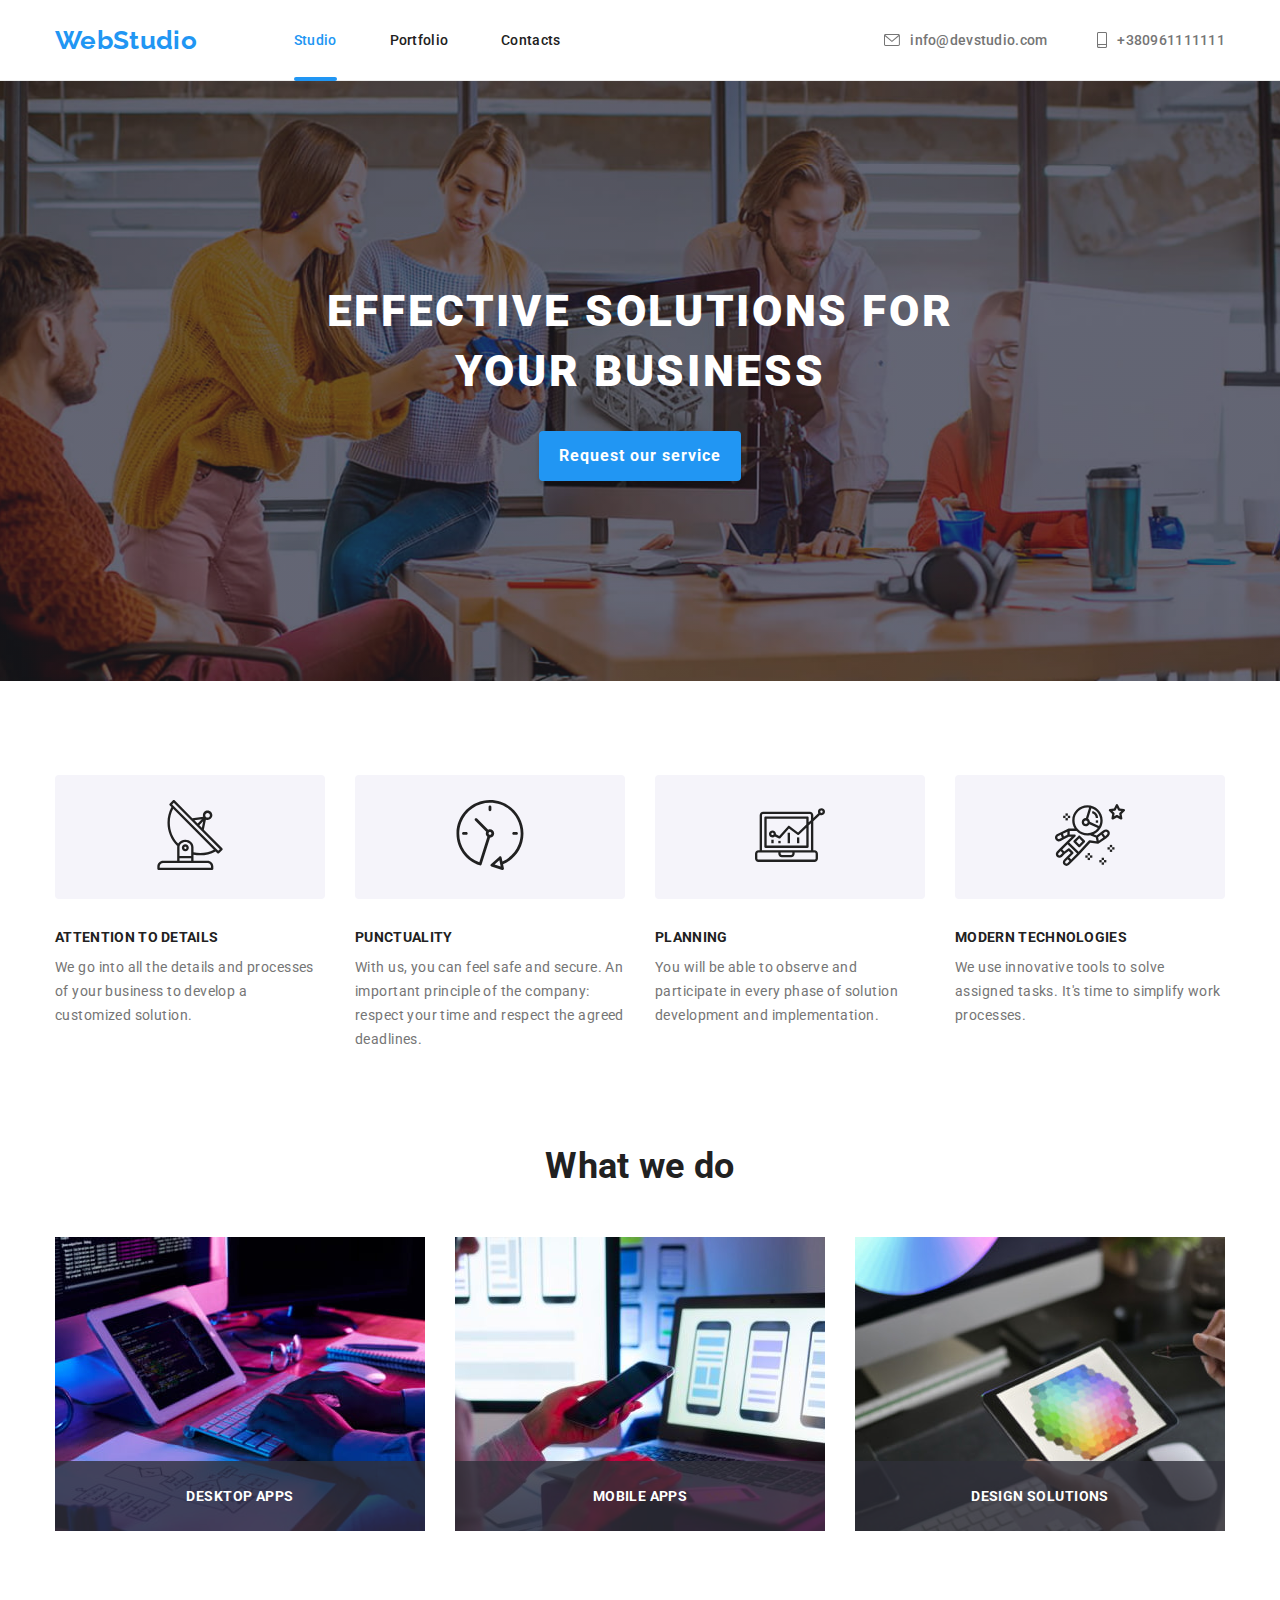
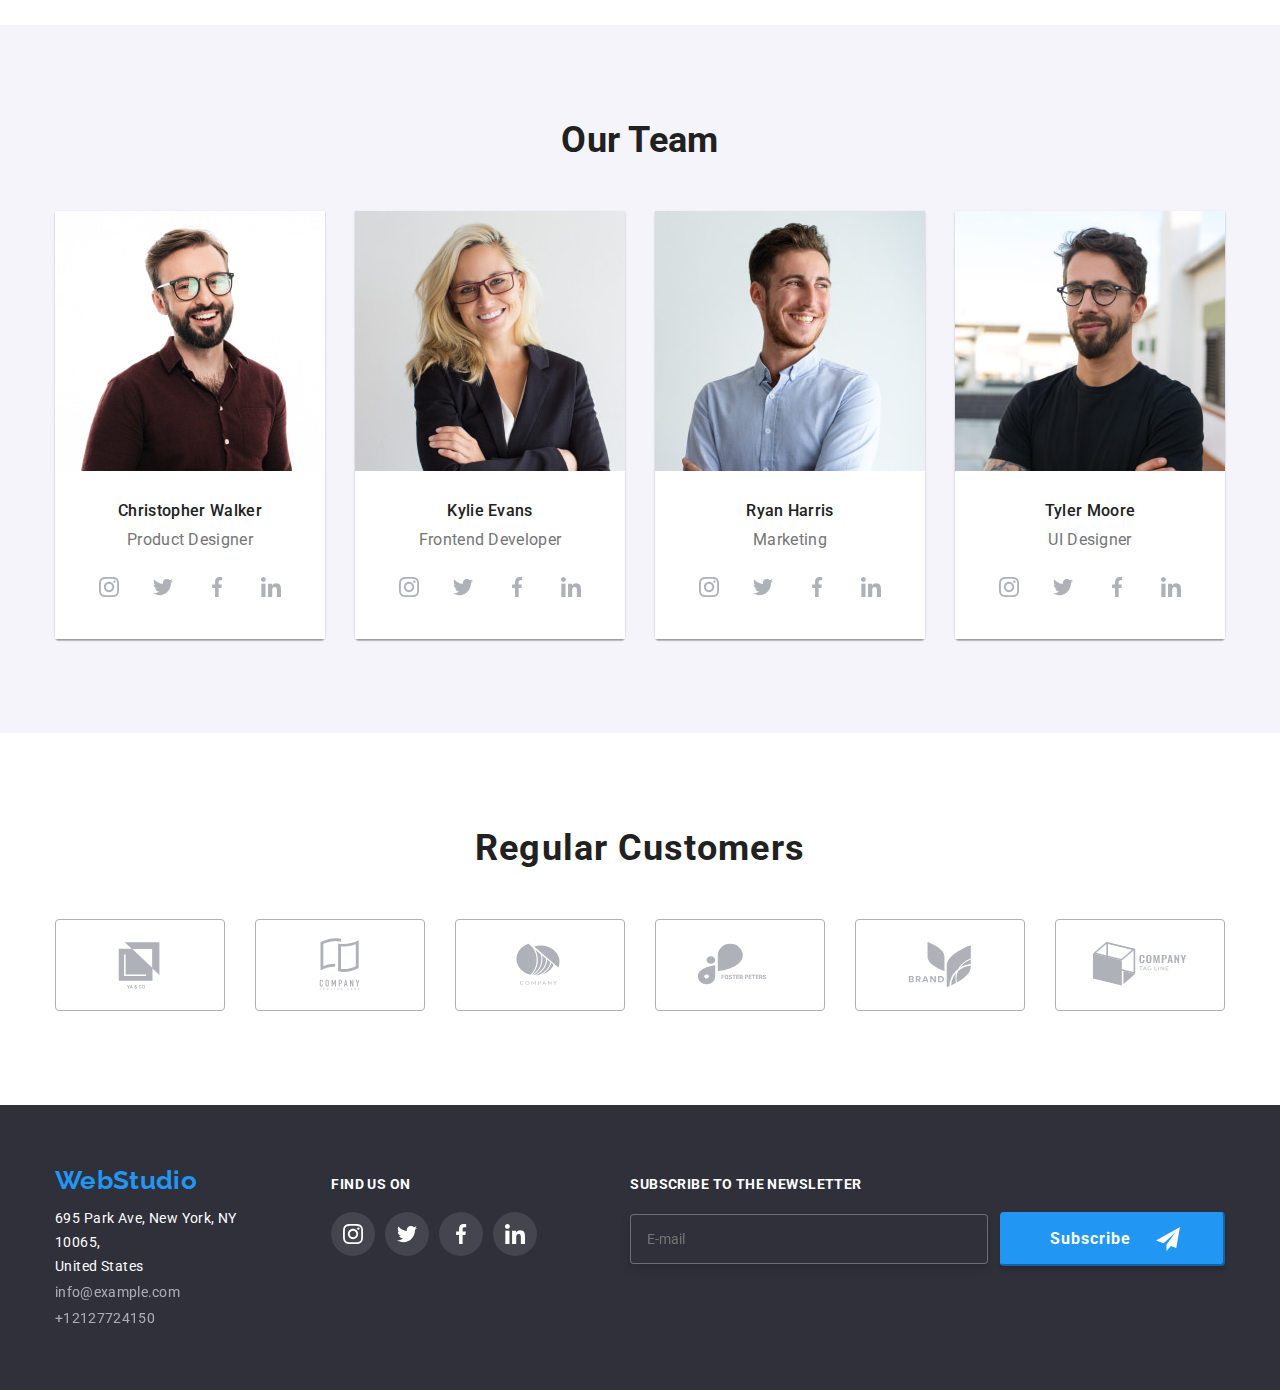
==== index.html @ 6b81a711 "Module 7 initial push" ====
<!DOCTYPE html>
<html lang="en">
  <head>
    <meta charset="UTF-8" />
    <meta http-equiv="X-UA-Compatible" content="IE=edge" />
    <meta name="viewport" content="width=device-width, initial-scale=1.0" />
    <!-- LINK TO MODERN NORMALIZE STYLES -->
    <link rel="stylesheet" href="https://cdnjs.cloudflare.com/ajax/libs/modern-normalize/1.0.0/modern-normalize.min.css"
    />
    <title>Joses' Coding Demo Course HW</title>
    <!-- LINK TO FONTS -->
    <link rel="preconnect" href="https://fonts.googleapis.com" />
    <link rel="preconnect" href="https://fonts.gstatic.com" crossorigin />
    <link
      href="https://fonts.googleapis.com/css2?family=Raleway:wght@700&family=Roboto:wght@400;500;700;900&display=swap"
      rel="stylesheet"/>
    <!-- LINK TO PERSONAL STYLESHEET -->
    <link rel="stylesheet" href="./css/styles.css" />
  </head>

  <body>
    <!-- HEADER -->
    <header class="header-section">
      <div class="container header-container">
        <nav class="header-navigation">
          <a class="logo header-logo" href="./index.html">WebStudio</a>
          <!-- HEADER NAVIGATION -->
            <ul class="header-navigation-list">
              <li class="header-navigation-item">
                <a class="header-navigation-link current-page" href="./index.html" title="Studio">Studio</a>
              </li class="header-navigation-item">
              <li class="header-navigation-item">
                <a class="header-navigation-link" href="./portfolio.html">Portfolio</a>
              </li>
              <li class="header-navigation-item">
                <a class="header-navigation-link" href="#">Contacts</a>
              </li>
            </ul> 
          </nav>

          <!-- HEADER CONTACTS -->
          <ul class="header-contacts-list">
            <li class="header-contacts-item">
              <a href="mailto:info@devstudio.com" class="header-contacts-link">
                <svg class="link-icon" width="16" height="12">
                  <use href="./images/sprite.svg#icon-envelope"></use>
                </svg>
                info@devstudio.com
              </a>
            </li>
            <li class="header-contacts-item">
              <a href="tel:+380961111111" class="header-contacts-link">
                <svg class="link-icon" width="10" height="16">
                  <use href="./images/sprite.svg#icon-smartphone"></use>
                </svg>
                +380961111111
              </a>
            </li>
          </ul>
      </div>
    </header>

    <main>
      <!-- HERO -->
      <section class="hero-section">
        <div class="container">
          <h1 class="hero-title">
            EFFECTIVE SOLUTIONS FOR <br />
            YOUR BUSINESS
          </h1>
          <!-- MODAL BUTTON-->
          <button class="hero-button" type="button" 
            data-modal-open>Request our service
          </button>
        </div>
      </section>
      
      <!-- BENEFITS -->      
      <section class="section benefits-section">
        <div class="container">
          <h2 class="benefits visually-hidden">Benefits</h2>
          <ul class="benefits-list">
            <li class="benefits-item">
              <div class="benefits-item-icon-container">
                <svg class="benefits-icon" width="70" height="70">
                  <use href="./images/sprite.svg#icon-antenna"></use>
                </svg>
              </div>
              <h3 class="benefits-title">ATTENTION TO DETAILS</h3>
              <p class="benefits-summary">
                We go into all the details and processes of your business to
                develop a customized solution.
              </p>
            </li>
            <li class="benefits-item">
              <div class="benefits-item-icon-container">
               <svg class="benefits-icon" width="70" height="70">
                  <use href="./images/sprite.svg#icon-clock"></use>
                </svg>
              </div>
              <h3 class="benefits-title">PUNCTUALITY</h3>
              <p class="benefits-summary">
                With us, you can feel safe and secure. An important principle of
                the company: respect your time and respect the agreed deadlines.
              </p>
            </li>
            <li class="benefits-item">
              <div class="benefits-item-icon-container">
                <svg class="benefits-icon" width="70" height="70">
                  <use href="./images/sprite.svg#icon-diagram"></use>
                </svg>
              </div>
              <h3 class="benefits-title">PLANNING</h3>
              <p class="benefits-summary">
                You will be able to observe and participate in every phase of
                solution development and implementation.
              </p>
            </li>
            <li class="benefits-item">
              <div class="benefits-item-icon-container">
                <svg class="benefits-icon" width="70" height="70">
                  <use href="./images/sprite.svg#icon-astronaut"></use>
                </svg>
              </div>
              <h3 class="benefits-title">MODERN TECHNOLOGIES</h3>
              <p class="benefits-summary">
                We use innovative tools to solve assigned tasks. It's time to
                simplify work processes.
              </p>
            </li>
          </ul>
        </div>
      </section>

      <!-- WHAT WE DO -->
      <section class="what-we-do-section">
        <div class="container">
          <h2 class="what-we-do-title">What we do</h2>
          <ul class="what-we-do-list">
            <li class="what-we-do-item">
              <img
                src="./images/a-what-we-do-box-one.jpg"
                alt="Typing on bluetooth keyboard"
                width="370"
              />
              <p class="what-we-do-img-text">DESKTOP APPS</p>
            </li>
            <li class="what-we-do-item">
              <img
                src="./images/b-what-we-do-box-two.jpg"
                alt="Phone in hand while using computer"
                width="370"
              />
              <p class="what-we-do-img-text">MOBILE APPS</p>
            </li>
            <li class="what-we-do-item">
              <img
                src="./images/c-what-we-do-box-three.jpg"
                alt="Selecting color on color wheel"
                width="370"
              />
              <p class="what-we-do-img-text">DESIGN SOLUTIONS</p>
            </li>
          </ul>
        </div>
      </section>
      
      <!-- OUR TEAM -->
      <section class="section our-team-section">
        <div class="container">
          <h2 class="our-team-title">Our Team</h2>
          <ul class="our-team-list">
            <li class="our-team-item">
              <img
                class="our-team-image"
                src="./images/d-our-team-card-one.jpg"
                alt="Image of Christoper Walkin"
                width="270"
              />
              <div class="our-team-item-description">
                <h3 class="our-team-name">Christopher Walker</h3>
                <p class="our-team-role">Product Designer</p>
                <ul class="socials-list">
                  <li class="socials-item">
                    <a href="" class="socials-link">
                      <svg class="socials-icon" width="20" height="20">
                        <use href="./images/sprite.svg#icon-instagram"></use>
                      </svg>
                    </a>
                  </li>
                  <li class="socials-item">
                    <a href="" class="socials-link">
                      <svg class="socials-icon" width="20" height="20">
                        <use href="./images/sprite.svg#icon-twitter"></use>
                      </svg>
                    </a>
                  </li>
                  <li class="socials-item">
                    <a href="" class="socials-link">
                      <svg class="socials-icon" width="20" height="20">
                        <use href="./images/sprite.svg#icon-facebook"></use>
                      </svg>
                    </a>
                  </li>
                  <li class="socials-item">
                    <a href="" class="socials-link">
                      <svg class="socials-icon" width="20" height="20">
                        <use href="./images/sprite.svg#icon-linkedin"></use>
                      </svg>
                    </a>
                  </li>
                </ul>
              </div>
            </li>
            <li class="our-team-item">
              <img
                class="our-team-image"
                src="./images/e-our-team-card-two.jpg"
                alt="Image of Kylie Evans"
                width="270"
              />
              <div class="our-team-item-description">
                <h3 class="our-team-name">Kylie Evans</h3>
                <p class="our-team-role">Frontend Developer</p>
                <ul class="socials-list">
                  <li class="socials-item">
                    <a href="" class="socials-link">
                      <svg class="socials-icon" width="20" height="20">
                        <use href="./images/sprite.svg#icon-instagram"></use>
                      </svg>
                    </a>
                  </li>
                  <li class="socials-item">
                    <a href="" class="socials-link">
                      <svg class="socials-icon" width="20" height="20">
                        <use href="./images/sprite.svg#icon-twitter"></use>
                      </svg>
                    </a>
                  </li>
                  <li class="socials-item">
                    <a href="" class="socials-link">
                      <svg class="socials-icon" width="20" height="20">
                        <use href="./images/sprite.svg#icon-facebook"></use>
                      </svg>
                    </a>
                  </li>
                  <li class="socials-item">
                    <a href="" class="socials-link">
                      <svg class="socials-icon" width="20" height="20">
                        <use href="./images/sprite.svg#icon-linkedin"></use>
                      </svg>
                    </a>
                  </li>
                </ul>
              </div>
            </li>
            <li class="our-team-item">
              <img
                class="our-team-image"
                src="./images/f-our-team-card-three.jpg"
                alt="Image of Ryan Harris"
                width="270"
              />
              <div class="our-team-item-description"> 
                <h3 class="our-team-name">Ryan Harris</h3>
                <p class="our-team-role">Marketing</p>
                <ul class="socials-list">
                  <li class="socials-item">
                    <a href="" class="socials-link">
                      <svg class="socials-icon" width="20" height="20">
                        <use href="./images/sprite.svg#icon-instagram"></use>
                      </svg>
                    </a>
                  </li>
                  <li class="socials-item">
                    <a href="" class="socials-link">
                      <svg class="socials-icon" width="20" height="20">
                        <use href="./images/sprite.svg#icon-twitter"></use>
                      </svg>
                    </a>
                  </li>
                  <li class="socials-item">
                    <a href="" class="socials-link">
                      <svg class="socials-icon" width="20" height="20">
                        <use href="./images/sprite.svg#icon-facebook"></use>
                      </svg>
                    </a>
                  </li>
                  <li class="socials-item">
                    <a href="" class="socials-link">
                      <svg class="socials-icon" width="20" height="20">
                        <use href="./images/sprite.svg#icon-linkedin"></use>
                      </svg>
                    </a>
                  </li>
                </ul>
              </div> 
            </li>
            <li class="our-team-item">
              <img
                class="our-team-image"
                src="./images/g-our-team-card-four.jpg"
                alt="Image of Tyler Moore"
                width="270"
              />
              <div class="our-team-item-description">
                <h3 class="our-team-name">Tyler Moore</h3>
                <p class="our-team-role">UI Designer</p>
                <ul class="socials-list">
                  <li class="socials-item">
                    <a href="" class="socials-link">
                      <svg class="socials-icon" width="20" height="20">
                        <use href="./images/sprite.svg#icon-instagram"></use>
                      </svg>
                    </a>
                  </li>
                  <li class="socials-item">
                    <a href="" class="socials-link">
                      <svg class="socials-icon" width="20" height="20">
                        <use href="./images/sprite.svg#icon-twitter"></use>
                      </svg>
                    </a>
                  </li>
                  <li class="socials-item">
                    <a href="" class="socials-link">
                      <svg class="socials-icon" width="20" height="20">
                        <use href="./images/sprite.svg#icon-facebook"></use>
                      </svg>
                    </a>
                  </li>
                  <li class="socials-item">
                    <a href="" class="socials-link">
                      <svg class="socials-icon" width="20" height="20">
                        <use href="./images/sprite.svg#icon-linkedin"></use>
                      </svg>
                    </a>
                  </li>
                </ul>
              </div>
            </li>
          </ul>
        </div>
      </section>

      <!-- REGULAR CUSTOMER -->
      <section class="section regular-customers-section">
        <div class="container">
          <h2 class="regular-customers-title">Regular Customers</h2>
          <ul class="regular-customers-list">
            <li class="regular-customers-item">
              <a href="" class="regular-customers-link">
                <svg class="regular-customers-logo" width="106" height="60">
                  <use href="./images/sprite.svg#icon-logo-one"></use>
                </svg>
              </a>
            </li>
            <li class="regular-customers-item">
              <a href="" class="regular-customers-link">
                <svg class="regular-customers-logo" width="106" height="60">
                  <use href="./images/sprite.svg#icon-logo-two"></use>
                </svg>
              </a>
            </li>
            <li class="regular-customers-item">
              <a href="" class="regular-customers-link">
                <svg class="regular-customers-logo" width="106" height="60">
                  <use href="./images/sprite.svg#icon-logo-three"></use>
                </svg>
              </a>
            </li>
            <li class="regular-customers-item">
              <a href="" class="regular-customers-link">
                <svg class="regular-customers-logo" width="106" height="60">
                  <use href="./images/sprite.svg#icon-logo-four"></use>
                </svg>
              </a>
            </li>
            <li class="regular-customers-item">
              <a href="" class="regular-customers-link">
                <svg class="regular-customers-logo" width="106" height="60">
                  <use href="./images/sprite.svg#icon-logo-five"></use>
                </svg>
              </a>
            </li>
            <li class="regular-customers-item">
              <a href="" class="regular-customers-link">
                <svg class="regular-customers-logo" width="106" height="60">
                  <use href="./images/sprite.svg#icon-logo-six"></use>
                </svg>
              </a>
            </li>
          </ul>
        </div>
      </section>
    </main>

    <!-- FOOTER -->
    <footer class="footer-section">
      <div class="container footer-container">
        <!-- FOOTER LOGO, CONTACTS & ADDRESS -->
        <div class="footer-container-left">
          <a class="logo footer-logo" href="./index.html">WebStudio</a>
          <address>
            <ul class="footer-contacts-list">
              <li class="footer-contacts-item">
                <a class="footer-contacts-link-address" href="https://goo.gl/maps/7hkbFZoG83Kui2D87"
                  target="_blank"
                  >695 Park Ave, New York, NY 10065, <br />
                  United States
                </a>
              </li>
              <li class="footer-contacts-item">
                <a class="footer-contacts-link" href="mailto:info@example.com">info@example.com</a>
              </li>
              <li class="footer-contacts-item">
                <a class="footer-contacts-link" href="tel:+12127724150">+12127724150</a>
              </li>
            </ul>
          </address>
        </div>        
        <!-- FOOTER SOCIAL LINKS -->
        <div class="footer-container-middle">
          <h3 class="footer-socials-title">FIND US ON</h3>
          <ul class="footer-socials-list">
            <li class="footer-socials-item">
              <a href="" class="footer-socials-link">
                <svg class="footer-socials-icon" width="20" height="20">
                  <use href="./images/sprite.svg#icon-instagram"></use>
                </svg>
              </a>
            </li>
            <li class="footer-socials-item">
              <a href="" class="footer-socials-link">
                <svg class="footer-socials-icon" width="20" height="20">
                  <use href="./images/sprite.svg#icon-twitter"></use>
                </svg>
              </a>
            </li>
            <li class="footer-socials-item">
              <a href="" class="footer-socials-link">
                <svg class="footer-socials-icon" width="20" height="20">
                  <use href="./images/sprite.svg#icon-facebook"></use>
                </svg>
              </a>
            </li>
            <li class="footer-socials-item">
              <a href="" class="footer-socials-link">
                <svg class="footer-socials-icon" width="20" height="20">
                  <use href="./images/sprite.svg#icon-linkedin"></use>
                </svg>
              </a>
            </li>
          </ul>
        </div>
        <!-- FOOTER SUBSCRIBE FORM -->
        <div class="footer-container-right">
          <p class="footer-subscribe-form-title">SUBSCRIBE TO THE NEWSLETTER</p>
          <form class="footer-subscribe-form" name="newsletter_signup_form" 
          autocomplete="on" novalidate>
            <label>
              <input type="text" class="footer-subscribe-input"  
                name="email" placeholder="E-mail"/> 
            </label>
            <button class="footer-subscribe-button" type="submit">Subscribe
              <svg class="footer-subscribe-icon" width="24" height="24">
                <use href="./images/sprite.svg#icon-send"></use>
              </svg>
            </button>
          </form>
        </div>
      </div>
    </footer>

    <!-- MODAL WINDOW -->
    <div class="backdrop is-hidden" data-modal>
      <div class="modal-window">
        <button type="button" class="modal-close-button" data-modal-close>
          <svg class="icon-close" width="11" height="11">
            <use href="./images/sprite.svg#icon-close-five"></use>
          </svg>
        </button>
        
        <!-- MODAL FORM -->
        <div calss-="modal-form-container">
          <h3 class="modal-form-title">Leave your information and we'll call you back</h3>
          <form class="modal-form">
            <label class="modal-form-label name">Name
              <svg class="modal-icon person" width="18" height="18">
                <use href="./images/sprite.svg#icon-person-black"></use>
              </svg>
              <input class="modal-form-field name" type="text" name="name" placeholder=" "/>
            </label>
             <label class="modal-form-label phone">Phone
              <svg class="modal-icon phone" width="18" height="18">
                <use href="./images/sprite.svg#icon-phone-black"></use>
              </svg>
              <input class="modal-form-field phone" type="text" name="phone" placeholder=" "/>
            </label>
            <label class="modal-form-label email">E-mail
              <svg class="modal-icon email" width="18" height="18">
                <use href="./images/sprite.svg#icon-email-black"></use>
              </svg>
              <input class="modal-form-field email" type="text" name="email" placeholder=" "/>
            </label>
            <label class="modal-form-label comments">Comments
              <textarea class="modal-form-comments" placeholder="Enter the text" name="comments" rows="6"></textarea>
            </label>
            <label class="modal-form-checkbox-label"><p class="terms-conditions">I agree with the newsletter and accept the <a class="terms-conditions-link" href="">Terms and Conditions</a></p>
              <input class="modal-form-field-checkbox" type="checkbox" 
                name="agree" value="agree"/>
              <span class="modal-checkbox">
                <svg class="modal-check" width="11" height="8">
                  <use href="./images/sprite.svg#icon-check"></use>
                </svg>
              </span>
            </label>
             <button class="modal-form-button" type="submit">Send</button>
          </form>
        </div>
      </div>
    </div>
    <script src="./js/modal.js"></script>
  </body>
</html>
---- css/styles.css ----
/* REPEATED PAGE THEMES */
:root {
    --primary-text-color: #212121;
    --secondary-text-color: #757575;
    --light-text-color: #ffffff;
    --dark-text-color: #F5F4FA;
    --medium-text-color: #757575;
    --primary-title-color: #212121;
    --secondary-title-color: #ffffff;
    --accent-color: #2196F3;
    --background-dark-color: #F5F4FA;
    --background-light-color: #ffffff;
    --background-darkest-color: #2F303A;
    --button-hover-color: #188ce8;
    --card-gap: 30px;
    --time: 250ms;
    --time-function: cubic-bezier(0.4, 0, 0.2, 1);
}

* {
    box-sizing: border-box;
    padding: 0;
    margin: 0;
}

body {
    font-family: 'Roboto';
    font-style: normal;
    font-weight: 400;
    letter-spacing: 0.02em;
    color: var(--primary-text-color);
    background-color: var(--background-light-color);
    cursor: default;
}

a {
    text-decoration: none;
}

ul {
    list-style-type: none;
}

img {
    display: block;
    max-width: 100%;
    height: auto;
}

.logo {
    font-family: 'Raleway';
    font-style: normal;
    font-weight: 700;
    font-size: 26px;
    line-height: calc(31/26);
    color: var(--accent-color);
}

.visually-hidden {
    position: absolute;
    width: 1px;
    height: 1px;
    margin: -1px;
    border: 0;
    padding: 0;
    white-space: nowrap;
    clip-path: inset(100%);
    clip: rect(0 0 0 0);
    overflow: hidden;
}

.container {
    width: 1200px;
    margin: 0 auto;
    padding-right: 15px;
    padding-left: 15px;
}

.section {
    padding-top: 94px;
    padding-bottom: 94px;
}

/* HEADER */
.header-section {
    border-bottom: 1px solid #ECECEC;
}

.header-container {
    display: flex;
}

.header-logo {
    margin-right: 97px;
}

/* HEADER NAVIGATION */
.header-navigation {
    display: flex;
    align-items: center;
}

.header-navigation-list {
    display: flex;
}

.header-navigation-item:not(:last-child) {
    margin-right: 53px;
}

.header-navigation-link {
    font-family: 'Roboto';
    font-style: normal;
    position: relative;
    font-weight: 500;
    font-size: 14px;
    line-height: calc(16/14);
    letter-spacing: 0.02em;
    display: block;
    padding: 32px 0;
    color: var(--primary-text-color);
    transition: color var(--time) var(--time-function);
}

.header-navigation-link:hover,
.header-navigation-link:focus {
    color: var(--accent-color);
}

.header-navigation-link:hover::after,
.header-navigation-link:focus::after {
    position: absolute;
    content: '';
    width: 100%;
    height: 4px;
    bottom: -1px;
    left: 0;
    background-color: var(--accent-color);
    border-radius: 2px;
}

/* HEADER CURRENT PAGE */
.current-page {
    position: relative;
    color: var(--accent-color);
    text-decoration: none;
    padding: 32px 0;
}

.current-page::after {
    position: absolute;
    content: '';
    width: 100%;
    height: 4px;
    bottom: -1px;
    left: 0;
    background-color: var(--accent-color);
    border-radius: 2px;
}

/* HEADER CONTACTS */
.header-contacts-list {
    display: flex;
    align-items: center;
    margin-left: auto;
}

.header-contacts-link {
    font-family: 'Roboto';
    font-style: normal;
    font-weight: 500;
    font-size: 14px;
    line-height: calc(16/14);
    letter-spacing: 0.02em;
    padding: 32px 0;
    display: flex;
    align-items: center;
    color: var(--secondary-text-color);
    transition: color var(--time) var(--time-function);
}

.header-contacts-link:hover,
.header-contacts-link:focus {
    color: var(--accent-color);
}

.header-contacts-item:not(:last-child) {
    margin-right: 50px;
}

.link-icon {
    margin-right: 10px;
    fill: currentColor;
}

/* HERO */
.hero-section {
    background-color: var(--background-darkest-color);
    padding: 200px 0;
    background-image:
        linear-gradient(rgba(47, 48, 58, 0.4),
            rgba(47, 48, 58, 0.4)),
        url(../images/r-hero-background-image.jpg);
    background-repeat: no-repeat;
    background-position: center;
    background-size: cover;
}

.hero-title {
    font-weight: 900;
    font-size: 44px;
    line-height: calc(60/44);
    text-align: center;
    letter-spacing: 0.06em;
    text-transform: uppercase;
    color: var(--secondary-title-color);
    margin-bottom: 30px;
}

.hero-button {
    font-weight: 700;
    line-height: calc(30/16);
    display: block;
    align-items: center;
    text-align: center;
    letter-spacing: 0.06em;
    color: var(--secondary-title-color);
    background-color: var(--accent-color);
    box-shadow: 0px 4px 4px rgba(0, 0, 0, 0.15);
    border-radius: 4px;
    margin: auto;
    padding: 10px 20px;
    cursor: pointer;
    border: none;
    transition: background-color var(--time) var(--time-function),
        opacity var(--time) var(--time-function);
}

.hero-button:hover,
.hero-button:focus {
    background-color: #188ce8;
    opacity: 1;
}

/* MODAL WINDOW */

.backdrop {
    position: fixed;
    top: 0;
    left: 0;
    width: 100%;
    height: 100%;
    visibility: visible;
    opacity: 1;
    background-color: rgba(0, 0, 0, 0.2);
    transition: opacity var(--time) var(--time-function);
    visibility: var(--time) var(--time-function);
}

.modal-window {
    position: absolute;
    width: 528px;
    min-height: 581px;
    background-color: var(--background-light-color);
    box-shadow: 0px 1px 3px rgba(0, 0, 0, 0.12), 0px 1px 1px rgba(0, 0, 0, 0.14), 0px 2px 1px rgba(0, 0, 0, 0.2);
    border-radius: 4px;
    top: 50%;
    left: 50%;
    transform: translate(-50%, -50%);
    padding: 8px;
    padding-left: 40px;
}

.is-hidden {
    opacity: 0;
    visibility: hidden;
    pointer-events: none;
}

.modal-close-button {
    float: right;
    background-color: var(--background-light-color);
    border: 1px solid rgba(0, 0, 0, 0.1);
    border-radius: 50%;
    padding: 5px 7px 4px;
    cursor: pointer;
    transition: fill var(--time) var(--time-function),
        border-color var(--time) var(--time-function);
}

.modal-close-button:focus,
.modal-close-button:hover {
    fill: var(--accent-color);
    border-color: var(--accent-color)
}

/* MODAL FORM */
.modal-form-title {
    margin-top: 40px;
    margin-bottom: 12px;
    font-weight: 700;
    font-size: 20px;
    line-height: 23px;
    letter-spacing: 0.03em;
    color: var(--primary-text-color);
}

.modal-form-label {
    display: flex;
    flex-direction: column;
    justify-content: center;
    position: relative;
    color: var(--medium-text-color);
}

.modal-form-label:not(:last-child) {
    margin-bottom: 10px;
}

.modal-form-field {
    width: 448px;
    height: 40px;
    border: 1px solid rgba(33, 33, 33, 0.2);
    border-radius: 4px;
    color: var(--primary-text-color);
    transition: border-color var(--time) var(--time-function);
    cursor: pointer;
    padding-left: 42px;
    outline: none;
}

.modal-form-field:hover,
.modal-form-field:focus {
    border-color: var(--accent-color);
}

.modal-icon {
    position: absolute;
    top: 50%;
    margin-left: 12px;
    fill: black;
}

.modal-form-label:hover .modal-icon,
.modal-form-label:focus .modal-icon {
    fill: var(--accent-color);
}

.modal-form-comments {
    font-family: 'Roboto';
    font-style: normal;
    font-weight: 400;
    font-size: 14px;
    line-height: calc(16/14);
    letter-spacing: 0.01em;
    width: 448px;
    padding-top: 12px;
    border: 1px solid rgba(33, 33, 33, 0.2);
    border-radius: 4px;
    margin-bottom: 20px;
    resize: none;
    color: var(--primary-text-color);
    cursor: pointer;
    display: flex;
    outline: none;
    transition: border-color var(--time) var(--time-function);
}

.modal-form-comments:hover,
.modal-form-comments:focus {
    border-color: var(--accent-color);
}

.modal-form ::placeholder {
    font-family: 'Roboto';
        font-style: normal;
        font-weight: 400;
        font-size: 12px;
        line-height: 14px;
        letter-spacing: 0.01em;
        color: rgba(117, 117, 117, 0.5);
}

.modal-form-checkbox-label {
 
    position: relative;
    display: flex;
    flex-direction: row-reverse;
    margin-bottom: 11px;
    padding-right: 40px;
    padding-left: 10px;
}

.modal-check {
    position: absolute;
    top: 19%;
    margin-left: 2px;
}


.modal-form-field-checkbox {
    opacity: 0;
}

.modal-checkbox {
    border: 2px solid black;
    border-radius: 4px;
    width: 16px;
    height: 15px;
    margin-top: 5px;
    padding-right: 12px;
    transition: border var(--time) var(--time-function);
    cursor: pointer;
}

.modal-form-field-checkbox:checked+.modal-checkbox {
    border: none;
    background-color: var(--accent-color);
}

.modal-form-checkbox-label {
        font-family: 'Roboto';
            font-style: normal;
            font-weight: 400;
            font-size: 14px;
            line-height: calc(24/14);
            letter-spacing: 0.03em;
            color: var(--medium-text-color);
}

.terms-conditions-link {
    font-family: 'Roboto';
    font-style: normal;
    font-weight: 400;
    font-size: 14px;
    line-height: calc(24/14);
    letter-spacing: 0.03em;
    color: var(--medium-text-color);
}

.modal-form-field:not(:placeholder-shown) {
    border-color: var(--accent-color);
}

.modal-form-comments:not(:placeholder-shown) {
    border-color: var(--accent-color);
}


.modal-form-button {
    letter-spacing: 0.06em;
    background-color: var(--accent-color);
    border-color: var(--accent-color);
    box-shadow: 0px 4px 4px rgba(0, 0, 0, 0.15);
    border-radius: 4px;
    color: var(--light-text-color);
    display: block;
    margin: 0 auto;
    padding: 10px 80px;
    transition: background-color var(--time) var(--time-function),
        opacity var(--time) var(--time-function);
}

.modal-form-button:hover,
.modal-form-button:focus {
    background-color: var(--button-hover-color);
    opacity: 1;
}

/* BENEFITS */
.benefits-list {
    display: flex;
}

.benefits-item {
    width: 270px;
    display: flex;
    flex-direction: column;
    display: flex;
}

.benefits-item:not(:last-child) {
    margin-right: 30px;
}

.benefits-item-icon-container {
    padding: 25px 100px;
    background-color: var(--background-dark-color);
    border: var(--background-dark-color);
    border-radius: 4px;
}

.benefits-icon {
    fill: currentColor;
}

.benefits-title {
    font-weight: 700;
    font-size: 14px;
    line-height: calc(16/14);
    text-transform: uppercase;
    margin-bottom: 10px;
    margin-top: 30px;
}

.benefits-summary {
    line-height: calc(24/14);
    color: var(--secondary-text-color);
    font-size: 14px;
    letter-spacing: 0.03em;
}

/* WHAT WE DO */
.what-we-do-section {
    padding-bottom: 94px;
}

.what-we-do-title {
    font-weight: 700;
    font-size: 36px;
    line-height: calc(42/36);
    text-align: center;
    padding-bottom: 50px;
}

.what-we-do-list {
    display: flex;
}

.what-we-do-item:not(:last-child) {
    margin-right: 30px;
}

/* WHAT WE DO IMG TEXT OVERLAY */

.what-we-do-item {
    position: relative;
}

.what-we-do-img-text {
    font-family: 'Roboto';
    font-style: normal;
    font-weight: 700;
    font-size: 14px;
    line-height: 16px;
    text-align: center;
    letter-spacing: 0.03em;
    text-transform: uppercase;
    color: #FFFFFF;
    position: absolute;
    bottom: 0;
    background-color: rgba(47, 48, 58, 0.8);
    width: 100%;
    height: 70px;
    justify-content: center;
    align-items: center;
    display: flex;
}

/* OUR TEAM */
.our-team-section {
    background-color: var(--background-dark-color);
}

.our-team-title {
    font-weight: 700;
    font-size: 36px;
    line-height: calc(42/36);
    text-align: center;
    padding-bottom: 50px;
}

.our-team-list {
    display: flex;
}

.our-team-item:not(:last-child) {
    margin-right: 30px;
}

.our-team-item {
    box-shadow: 0px 1px 3px rgba(0, 0, 0, 0.12), 0px 1px 1px rgba(0, 0, 0, 0.14), 0px 2px 1px rgba(0, 0, 0, 0.2);
    border-radius: 0px 0px 4px 4px;
}

.our-team-image {
    display: block;
}

.our-team-item-description {
    background-color: var(--background-light-color);
    padding-top: 30px;
    padding-bottom: 30px;
}

.our-team-name {
    font-weight: 500;
    font-size: 16px;
    line-height: calc(19/16);
    text-align: center;
    margin-bottom: 10px;
}

.our-team-role {
    font-size: 16px;
    line-height: calc(19/16);
    text-align: center;
    color: var(--secondary-text-color);
    margin-bottom: 16px;
}

/* OUR TEAM SOCIAL LINKS */
.socials-list {
    display: flex;
    justify-content: center;
}

.socials-item:not(:last-child) {
    margin-right: 10px;
}

.socials-link {
    width: 44px;
    height: 44px;
    background-color: var(--background-light-color);
    color: #AFB1B8;
    display: flex;
    align-items: center;
    justify-content: center;
    border-radius: 50%;
    transition: background-color var(--time) var(--time-function),
        color var(--time) var(--time-function);
}

.socials-icon {
    fill: currentColor;
}

.socials-link:hover,
.socials-link:focus {
    background-color: var(--accent-color);
    color: var(--background-light-color);
}

/* REGULAR CUSTOMERS */
.regular-customers-title {
    font-size: 36px;
    line-height: calc(42/36);
    text-align: center;
    letter-spacing: 0.03em;
    color: #212121;
    margin-bottom: 50px;
}

.regular-customers-list {
    display: flex;
}

.regular-customers-item {
    width: 170px;
}

.regular-customers-item:not(:last-child) {
    margin-right: 30px;
}

.regular-customers-logo {
    fill: currentColor;
}

.regular-customers-link {
    display: flex;
    justify-content: center;
    align-items: center;
    width: 170px;
    height: 92px;
    border: 1px solid;
    border-color: #AFB1B8;
    border-radius: 4px;
    color: #AFB1B8;
    transition: border-color var(--time) var(--time-function),
        color var(--time) var(--time-function);
}

.regular-customers-link:hover,
.regular-customers-link:focus {
    border-color: var(--accent-color);
    color: var(--accent-color);
}

/* FOOTER */
.footer-section {
    background-color: var(--background-darkest-color);
    padding: 60px 0;
    display: flex;
}

.footer-container {
    display: flex;
    align-items: baseline;
}

/* FOOTER CONTAINER LEFT ADRESS-CONTACTS */
.footer-logo {
    margin-bottom: 10px;
    display: block;
}

.footer-contacts-link-address {
    font-family: 'Roboto';
    font-style: normal;
    font-weight: 400;
    font-size: 14px;
    line-height: calc(24/14);
    letter-spacing: 0.03em;
    color: var(--light-text-color);
    transition: color var(--time) var(--time-function);
}

.footer-contacts-link-address:hover,
.footer-contacts-link-address:focus {
    color: var(--accent-color);
}

.footer-contacts-link {
    font-family: 'Roboto';
    font-style: normal;
    font-weight: 400;
    font-size: 14px;
    line-height: calc(24/14);
    color: var(--light-text-color);
    opacity: 0.6;
    transition: color var(--time) var(--time-function);
}

.footer-contacts-item {
    display: flex;
}

.footer-contacts-item:not(:last-child) {
    margin-bottom: 2px;
}

.footer-contacts-link:hover,
.footer-contacts-link:focus {
    color: var(--accent-color);
}

.footer-container-left {
    margin-right: 70px;
}

/* FOOTER CONTAINER MIDDLE SOCIAL LINKS */
.footer-container-middle {
    display: flex;
    flex-direction: column;
}

.footer-socials-title {
    font-family: 'Roboto';
    font-style: normal;
    font-weight: 700;
    font-size: 14px;
    line-height: 16px;
    letter-spacing: 0.03em;
    text-transform: uppercase;
    color: var(--light-text-color);
    margin-bottom: 20px;
}

.footer-socials-list {
    display: flex;
    justify-content: center;
}

.footer-socials-item:not(:last-child) {
    margin-right: 10px;
}

.footer-socials-link {
    width: 44px;
    height: 44px;
    background-color: rgba(255, 255, 255, 0.1);
    fill: var(--light-text-color);
    display: flex;
    align-items: center;
    justify-content: center;
    border-radius: 50%;
    transition: background-color var(--time) var(--time-function),
        color var(--time) var(--time-function);
}

.footer-contacts-item {
    fill: currentColor;
}

.footer-socials-link:hover,
.footer-socials-link:focus {
    background-color: var(--accent-color);
    color: var(--dark-text-color);
}

/* FOOTER CONTAINER RIGHT FORM */
.footer-container-right {
    margin-left: 93px;
}

.footer-subscribe-form-title {
    margin-bottom: 20px;
    font-family: 'Roboto';
    font-style: normal;
    font-weight: 700;
    font-size: 14px;
    line-height: calc(16/14);
    letter-spacing: 0.03em;
    text-transform: uppercase;
    color: var(--light-text-color);
    display: flex;
    align-items: baseline;
}

.footer-subscribe-form {
    display: flex;
    align-items: baseline;
}

.footer-subscribe-input {
    width: 358px;
    height: 50px;
    margin-right: 12px;
    background-color: var(--background-darkest-color);
    outline: none;
}

.footer-subscribe-input:placeholder-shown:hover,
.footer-subscribe-input:placeholder-shown:focus {
    border-color: rgb(255, 255, 255);
}

.footer-subscribe-input:placeholder-shown {
    border: 1px solid rgba(255, 255, 255, 0.3);
    filter: drop-shadow(0px 4px 4px rgba(0, 0, 0, 0.15));
    border-radius: 4px;
    transition: border-color var(--time) var(--time-function);
    cursor: pointer;
}

.footer-subscribe-input:not(:placeholder-shown) {
    border: 2px solid var(--accent-color);
    box-shadow: 0px 4px 4px rgba(0, 0, 0, 0.15);
    border-radius: 4px;
}

.footer-subscribe-form::placeholder {
    color: rgba(255, 255, 255, 0.6);
}

.footer-subscribe-input,
textarea {
    font-family: 'Roboto';
    font-style: normal;
    font-weight: 400;
    font-size: 14px;
    line-height: calc(24/14);
    padding-left: 16px;
    color: var(--light-text-color);
}

.footer-subscribe-button {
    font-family: 'Roboto';
    font-style: normal;
    font-weight: 700;
    font-size: 16px;
    line-height: calc(30/16);
    text-align: center;
    letter-spacing: 0.06em;
    color: var(--light-text-color);
    background-color: var(--accent-color);
    border-color: var(--accent-color);
    box-shadow: 0px 4px 4px rgba(0, 0, 0, 0.15);
    border-radius: 4px;
    display: flex;
    align-items: center;
    padding: 10px 43px 10px 48px;
    transition: background-color var(--time) var(--time-function),
        opacity var(--time) var(--time-function);
    cursor: pointer;
}

.footer-subscribe-icon {
    margin-left: 25px;
}

.footer-subscribe-button:hover,
.footer-subscribe-button:focus {
    background-color: #188ce8;
    opacity: 1;
}

/* PORTFOLIO */
/* PORTFOLIO FILTERS */
.portfolio-button-list {
    display: flex;
    justify-content: center;
}

.portfolio-button-list {
    margin-bottom: 50px;
}

.portfolio-button-list-item:not(:last-child) {
    margin-right: 10px;
}

.portfolio-filter {
    font-family: 'Roboto';
    font-weight: 500;
    font-size: 16px;
    line-height: calc(26/16);
    text-align: center;
    color: var(--primary-text-color);
    background-color: var(--background-dark-color);
    border-radius: 4px;
    border: none;
    display: block;
    padding: 6px 20px;
    cursor: pointer;
    transition: color var(--time) var(--time-function),
        backgound-color var(--time) var(--time-function),
        box-shadow var(--time) var(--time-function);
}

.portfolio-filter:hover,
.portfolio-filter:focus {
    color: var(--light-text-color);
    background-color: var(--accent-color);
    box-shadow: 0px 3px 1px rgba(0, 0, 0, 0.1), 0px 1px 2px rgba(0, 0, 0, 0.388), 0px 2px 2px rgba(0, 0, 0, 0.12);
}

.current-filter {
    background-color: var(--accent-color);
    box-shadow: 0px 3px 1px rgba(0, 0, 0, 0.1), 0px 1px 2px rgba(0, 0, 0, 0.08), 0px 2px 2px rgba(0, 0, 0, 0.12);
    border-radius: 4px;
    color: var(--light-text-color);
}

/* PORTFOLIO PRODUCT SECTION */
.product-details-title {
    font-weight: 700;
    font-size: 18px;
    line-height: calc(36/18);
    letter-spacing: 0.06em;
    color: var(--primary-text-color);
}

.product-details-category {
    font-size: 16px;
    line-height: calc(30/16);
    color: var(--secondary-text-color);
}

.product-details-list {
    display: flex;
    flex-wrap: wrap;
}

.product-details-item {
    max-width: 370px;
    border: 1px solid #EEEEEE;
    flex-basis: calc((100%/3)-30px);
    cursor: pointer;
}

.product-description {
    background-color: var(--background-light-color);
    padding: 20px 24px;
}

.product-details-item:not(:nth-child(3n + 3)) {
    margin-right: 30px;
}

.product-details-item:nth-child(-n + 6) {
    margin-bottom: 30px;
}

/* PORTFOLIO PRODUCTS DECORATIVE OVERLAY */

.overlay-container {
    position: relative;
    overflow: hidden;
}

.product-details-item {
    transition: box-shadow var(--time) var(--time-function),
        transform var(--time) var(--time-function);
}

.product-details-item:hover {
    box-shadow: 0px 1px 1px rgba(0, 0, 0, 0.12),
        0px 4px 4px rgba(0, 0, 0, 0.06),
        1px 4px 6px rgba(0, 0, 0, 0.16);
    transform: translate(0);
}

.product-details-item:hover .overlay {
    transform: translate(0);
}

.overlay {
    position: absolute;
    top: 0;
    left: 0;
    width: 100%;
    height: 100%;
    background-color: var(--accent-color);
    opacity: 0.9;
    transform: translatey(100%);
    transition: transform 250ms ease;
    padding-top: 63px;
    padding-left: 24px;
    padding-right: 24px;
}

.overlay-text {
    display: flex;
    font-family: 'Roboto';
    font-style: normal;
    font-weight: 400;
    font-size: 18px;
    line-height: calc(28/18);
    letter-spacing: 0.03em;
    color: var(--secondary-title-color);
}
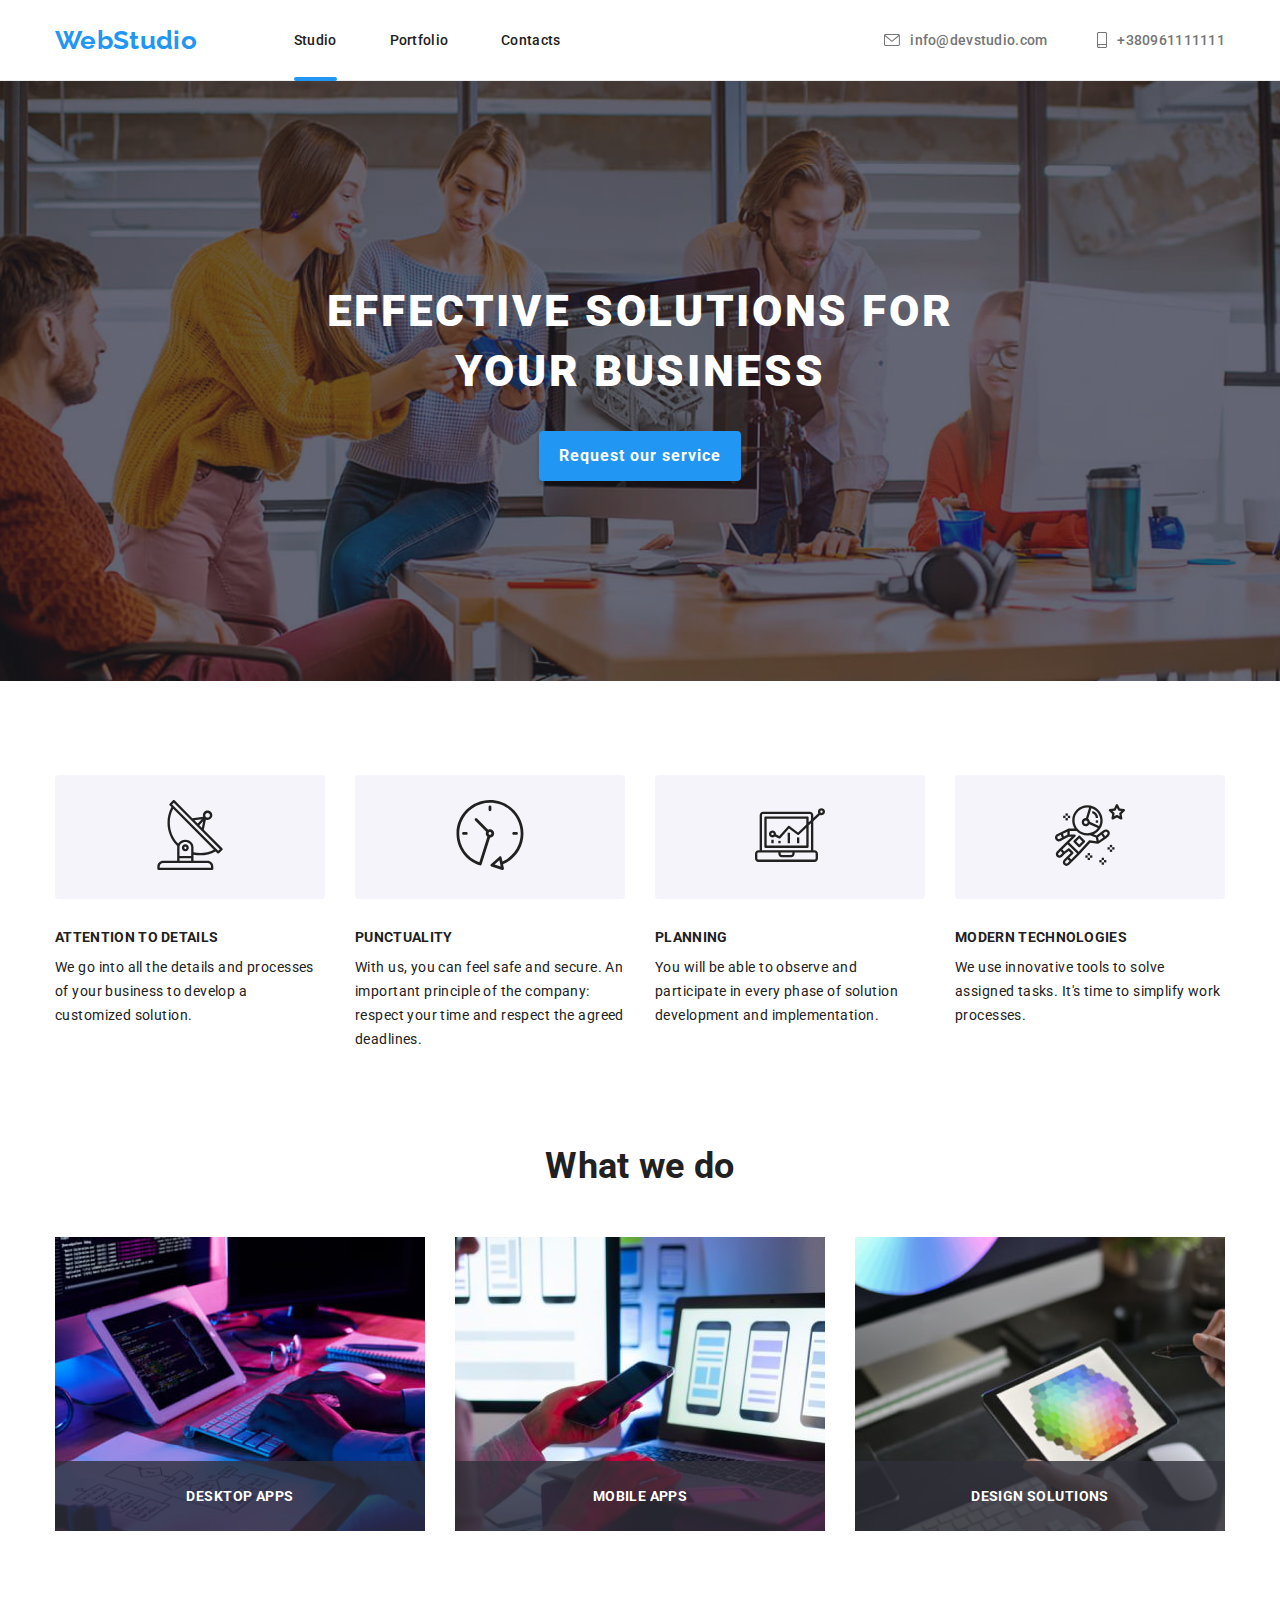
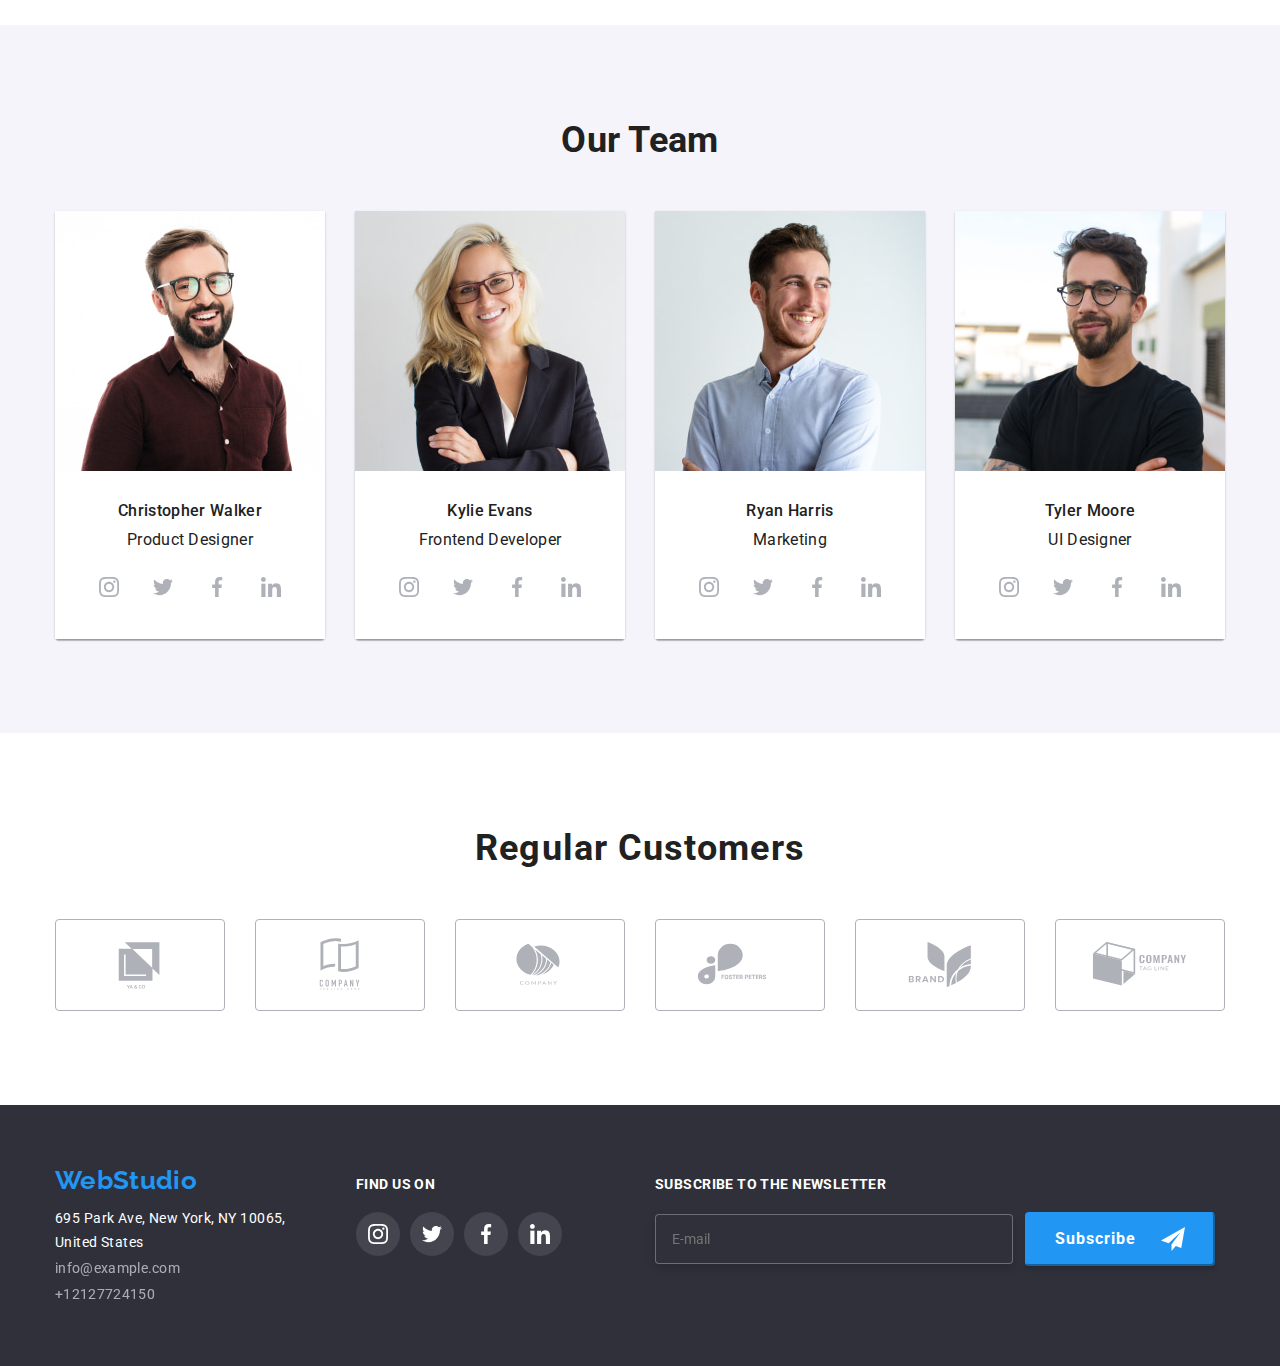
==== commit 481cc8f3: "BEM & Sass" ====
--- a/index.html
+++ b/index.html
@@ -15,42 +15,42 @@
       href="https://fonts.googleapis.com/css2?family=Raleway:wght@700&family=Roboto:wght@400;500;700;900&display=swap"
       rel="stylesheet"/>
     <!-- LINK TO PERSONAL STYLESHEET -->
-    <link rel="stylesheet" href="./css/styles.css" />
+    <link rel="stylesheet" href="./css/main.min.css" />
   </head>
 
   <body>
     <!-- HEADER -->
-    <header class="header-section">
-      <div class="container header-container">
-        <nav class="header-navigation">
-          <a class="logo header-logo" href="./index.html">WebStudio</a>
-          <!-- HEADER NAVIGATION -->
-            <ul class="header-navigation-list">
-              <li class="header-navigation-item">
-                <a class="header-navigation-link current-page" href="./index.html" title="Studio">Studio</a>
-              </li class="header-navigation-item">
-              <li class="header-navigation-item">
-                <a class="header-navigation-link" href="./portfolio.html">Portfolio</a>
+    <header class="header">
+      <div class="container header__container">
+        <nav class="header__nav">
+          <a class="logo header__logo" href="./index.html">WebStudio</a>
+          <!-- HEADER NAV -->
+            <ul class="header-nav__list">
+              <li class="header-nav__item">
+                <a class="header-nav__link current-page" href="./index.html" title="Studio">Studio</a>
+              </li class="header-nav__item">
+              <li class="header-nav__item">
+                <a class="header-nav__link" href="./portfolio.html">Portfolio</a>
               </li>
-              <li class="header-navigation-item">
-                <a class="header-navigation-link" href="#">Contacts</a>
+              <li class="header-nav__item">
+                <a class="header-nav__link" href="#">Contacts</a>
               </li>
             </ul> 
           </nav>
 
           <!-- HEADER CONTACTS -->
-          <ul class="header-contacts-list">
-            <li class="header-contacts-item">
-              <a href="mailto:info@devstudio.com" class="header-contacts-link">
-                <svg class="link-icon" width="16" height="12">
+          <ul class="header-contacts__list">
+            <li class="header-contacts__item">
+              <a href="mailto:info@devstudio.com" class="header-contacts__link">
+                <svg class="link__icon" width="16" height="12">
                   <use href="./images/sprite.svg#icon-envelope"></use>
                 </svg>
                 info@devstudio.com
               </a>
             </li>
-            <li class="header-contacts-item">
-              <a href="tel:+380961111111" class="header-contacts-link">
-                <svg class="link-icon" width="10" height="16">
+            <li class="header-contacts__item">
+              <a href="tel:+380961111111" class="header-contacts__link">
+                <svg class="link__icon" width="10" height="16">
                   <use href="./images/sprite.svg#icon-smartphone"></use>
                 </svg>
                 +380961111111
@@ -62,68 +62,68 @@
 
     <main>
       <!-- HERO -->
-      <section class="hero-section">
+      <section class="hero__section">
         <div class="container">
-          <h1 class="hero-title">
+          <h1 class="hero__title">
             EFFECTIVE SOLUTIONS FOR <br />
             YOUR BUSINESS
           </h1>
           <!-- MODAL BUTTON-->
-          <button class="hero-button" type="button" 
+          <button class="hero__button" type="button" 
             data-modal-open>Request our service
           </button>
         </div>
       </section>
       
       <!-- BENEFITS -->      
-      <section class="section benefits-section">
+      <section class="section benefits__section">
         <div class="container">
-          <h2 class="benefits visually-hidden">Benefits</h2>
-          <ul class="benefits-list">
-            <li class="benefits-item">
-              <div class="benefits-item-icon-container">
-                <svg class="benefits-icon" width="70" height="70">
+          <h2 class="benefits benefits__title">Benefits</h2>
+          <ul class="benefits__list">
+            <li class="benefits__item">
+              <div class="benefits-item__icon-container">
+                <svg class="benefits__icon" width="70" height="70">
                   <use href="./images/sprite.svg#icon-antenna"></use>
                 </svg>
               </div>
-              <h3 class="benefits-title">ATTENTION TO DETAILS</h3>
-              <p class="benefits-summary">
+              <h3 class="benefits-item__title">ATTENTION TO DETAILS</h3>
+              <p class="benefits__summary">
                 We go into all the details and processes of your business to
                 develop a customized solution.
               </p>
             </li>
-            <li class="benefits-item">
-              <div class="benefits-item-icon-container">
-               <svg class="benefits-icon" width="70" height="70">
+            <li class="benefits__item">
+              <div class="benefits-item__icon-container">
+               <svg class="benefits__icon" width="70" height="70">
                   <use href="./images/sprite.svg#icon-clock"></use>
                 </svg>
               </div>
-              <h3 class="benefits-title">PUNCTUALITY</h3>
-              <p class="benefits-summary">
+              <h3 class="benefits-item__title">PUNCTUALITY</h3>
+              <p class="benefits__summary">
                 With us, you can feel safe and secure. An important principle of
                 the company: respect your time and respect the agreed deadlines.
               </p>
             </li>
-            <li class="benefits-item">
-              <div class="benefits-item-icon-container">
-                <svg class="benefits-icon" width="70" height="70">
+            <li class="benefits__item">
+              <div class="benefits-item__icon-container">
+                <svg class="benefits__icon" width="70" height="70">
                   <use href="./images/sprite.svg#icon-diagram"></use>
                 </svg>
               </div>
-              <h3 class="benefits-title">PLANNING</h3>
-              <p class="benefits-summary">
+              <h3 class="benefits-item__title">PLANNING</h3>
+              <p class="benefits__summary">
                 You will be able to observe and participate in every phase of
                 solution development and implementation.
               </p>
             </li>
-            <li class="benefits-item">
-              <div class="benefits-item-icon-container">
-                <svg class="benefits-icon" width="70" height="70">
+            <li class="benefits__item">
+              <div class="benefits-item__icon-container">
+                <svg class="benefits__icon" width="70" height="70">
                   <use href="./images/sprite.svg#icon-astronaut"></use>
                 </svg>
               </div>
-              <h3 class="benefits-title">MODERN TECHNOLOGIES</h3>
-              <p class="benefits-summary">
+              <h3 class="benefits-item__title">MODERN TECHNOLOGIES</h3>
+              <p class="benefits__summary">
                 We use innovative tools to solve assigned tasks. It's time to
                 simplify work processes.
               </p>
@@ -133,78 +133,78 @@
       </section>
 
       <!-- WHAT WE DO -->
-      <section class="what-we-do-section">
+      <section class="what-we-do__section">
         <div class="container">
-          <h2 class="what-we-do-title">What we do</h2>
-          <ul class="what-we-do-list">
-            <li class="what-we-do-item">
+          <h2 class="what-we-do__title">What we do</h2>
+          <ul class="what-we-do__list">
+            <li class="what-we-do__item">
               <img
                 src="./images/a-what-we-do-box-one.jpg"
                 alt="Typing on bluetooth keyboard"
                 width="370"
               />
-              <p class="what-we-do-img-text">DESKTOP APPS</p>
-            </li>
-            <li class="what-we-do-item">
+              <p class="what-we-do__img-text">DESKTOP APPS</p>
+            </li>
+            <li class="what-we-do__item">
               <img
                 src="./images/b-what-we-do-box-two.jpg"
                 alt="Phone in hand while using computer"
                 width="370"
               />
-              <p class="what-we-do-img-text">MOBILE APPS</p>
-            </li>
-            <li class="what-we-do-item">
+              <p class="what-we-do__img-text">MOBILE APPS</p>
+            </li>
+            <li class="what-we-do__item">
               <img
                 src="./images/c-what-we-do-box-three.jpg"
                 alt="Selecting color on color wheel"
                 width="370"
               />
-              <p class="what-we-do-img-text">DESIGN SOLUTIONS</p>
+              <p class="what-we-do__img-text">DESIGN SOLUTIONS</p>
             </li>
           </ul>
         </div>
       </section>
       
       <!-- OUR TEAM -->
-      <section class="section our-team-section">
+      <section class="section our-team__section">
         <div class="container">
-          <h2 class="our-team-title">Our Team</h2>
-          <ul class="our-team-list">
-            <li class="our-team-item">
-              <img
-                class="our-team-image"
+          <h2 class="our-team__title">Our Team</h2>
+          <ul class="our-team__list">
+            <li class="our-team__item">
+              <img
+                class="our-team__image"
                 src="./images/d-our-team-card-one.jpg"
                 alt="Image of Christoper Walkin"
                 width="270"
               />
-              <div class="our-team-item-description">
-                <h3 class="our-team-name">Christopher Walker</h3>
-                <p class="our-team-role">Product Designer</p>
-                <ul class="socials-list">
-                  <li class="socials-item">
-                    <a href="" class="socials-link">
-                      <svg class="socials-icon" width="20" height="20">
+              <div class="our-team__item-description">
+                <h3 class="our-team__name">Christopher Walker</h3>
+                <p class="our-team__role">Product Designer</p>
+                <ul class="socials__list">
+                  <li class="socials__item">
+                    <a href="" class="socials__link">
+                      <svg class="socials__icon" width="20" height="20">
                         <use href="./images/sprite.svg#icon-instagram"></use>
                       </svg>
                     </a>
                   </li>
-                  <li class="socials-item">
-                    <a href="" class="socials-link">
-                      <svg class="socials-icon" width="20" height="20">
+                  <li class="socials__item">
+                    <a href="" class="socials__link">
+                      <svg class="socials__icon" width="20" height="20">
                         <use href="./images/sprite.svg#icon-twitter"></use>
                       </svg>
                     </a>
                   </li>
-                  <li class="socials-item">
-                    <a href="" class="socials-link">
-                      <svg class="socials-icon" width="20" height="20">
+                  <li class="socials__item">
+                    <a href="" class="socials__link">
+                      <svg class="socials__icon" width="20" height="20">
                         <use href="./images/sprite.svg#icon-facebook"></use>
                       </svg>
                     </a>
                   </li>
-                  <li class="socials-item">
-                    <a href="" class="socials-link">
-                      <svg class="socials-icon" width="20" height="20">
+                  <li class="socials__item">
+                    <a href="" class="socials__link">
+                      <svg class="socials__icon" width="20" height="20">
                         <use href="./images/sprite.svg#icon-linkedin"></use>
                       </svg>
                     </a>
@@ -212,41 +212,41 @@
                 </ul>
               </div>
             </li>
-            <li class="our-team-item">
-              <img
-                class="our-team-image"
+            <li class="our-team__item">
+              <img
+                class="our-team__image"
                 src="./images/e-our-team-card-two.jpg"
                 alt="Image of Kylie Evans"
                 width="270"
               />
-              <div class="our-team-item-description">
-                <h3 class="our-team-name">Kylie Evans</h3>
-                <p class="our-team-role">Frontend Developer</p>
-                <ul class="socials-list">
-                  <li class="socials-item">
-                    <a href="" class="socials-link">
-                      <svg class="socials-icon" width="20" height="20">
+              <div class="our-team__item-description">
+                <h3 class="our-team__name">Kylie Evans</h3>
+                <p class="our-team__role">Frontend Developer</p>
+                <ul class="socials__list">
+                  <li class="socials__item">
+                    <a href="" class="socials__link">
+                      <svg class="socials__icon" width="20" height="20">
                         <use href="./images/sprite.svg#icon-instagram"></use>
                       </svg>
                     </a>
                   </li>
-                  <li class="socials-item">
-                    <a href="" class="socials-link">
-                      <svg class="socials-icon" width="20" height="20">
+                  <li class="socials__item">
+                    <a href="" class="socials__link">
+                      <svg class="socials__icon" width="20" height="20">
                         <use href="./images/sprite.svg#icon-twitter"></use>
                       </svg>
                     </a>
                   </li>
-                  <li class="socials-item">
-                    <a href="" class="socials-link">
-                      <svg class="socials-icon" width="20" height="20">
+                  <li class="socials__item">
+                    <a href="" class="socials__link">
+                      <svg class="socials__icon" width="20" height="20">
                         <use href="./images/sprite.svg#icon-facebook"></use>
                       </svg>
                     </a>
                   </li>
-                  <li class="socials-item">
-                    <a href="" class="socials-link">
-                      <svg class="socials-icon" width="20" height="20">
+                  <li class="socials__item">
+                    <a href="" class="socials__link">
+                      <svg class="socials__icon" width="20" height="20">
                         <use href="./images/sprite.svg#icon-linkedin"></use>
                       </svg>
                     </a>
@@ -254,41 +254,41 @@
                 </ul>
               </div>
             </li>
-            <li class="our-team-item">
-              <img
-                class="our-team-image"
+            <li class="our-team__item">
+              <img
+                class="our-team__image"
                 src="./images/f-our-team-card-three.jpg"
                 alt="Image of Ryan Harris"
                 width="270"
               />
-              <div class="our-team-item-description"> 
-                <h3 class="our-team-name">Ryan Harris</h3>
-                <p class="our-team-role">Marketing</p>
-                <ul class="socials-list">
-                  <li class="socials-item">
-                    <a href="" class="socials-link">
-                      <svg class="socials-icon" width="20" height="20">
+              <div class="our-team__item-description"> 
+                <h3 class="our-team__name">Ryan Harris</h3>
+                <p class="our-team__role">Marketing</p>
+                <ul class="socials__list">
+                  <li class="socials__item">
+                    <a href="" class="socials__link">
+                      <svg class="socials__icon" width="20" height="20">
                         <use href="./images/sprite.svg#icon-instagram"></use>
                       </svg>
                     </a>
                   </li>
-                  <li class="socials-item">
-                    <a href="" class="socials-link">
-                      <svg class="socials-icon" width="20" height="20">
+                  <li class="socials__item">
+                    <a href="" class="socials__link">
+                      <svg class="socials__icon" width="20" height="20">
                         <use href="./images/sprite.svg#icon-twitter"></use>
                       </svg>
                     </a>
                   </li>
-                  <li class="socials-item">
-                    <a href="" class="socials-link">
-                      <svg class="socials-icon" width="20" height="20">
+                  <li class="socials__item">
+                    <a href="" class="socials__link">
+                      <svg class="socials__icon" width="20" height="20">
                         <use href="./images/sprite.svg#icon-facebook"></use>
                       </svg>
                     </a>
                   </li>
-                  <li class="socials-item">
-                    <a href="" class="socials-link">
-                      <svg class="socials-icon" width="20" height="20">
+                  <li class="socials__item">
+                    <a href="" class="socials__link">
+                      <svg class="socials__icon" width="20" height="20">
                         <use href="./images/sprite.svg#icon-linkedin"></use>
                       </svg>
                     </a>
@@ -296,41 +296,41 @@
                 </ul>
               </div> 
             </li>
-            <li class="our-team-item">
-              <img
-                class="our-team-image"
+            <li class="our-team__item">
+              <img
+                class="our-team__image"
                 src="./images/g-our-team-card-four.jpg"
                 alt="Image of Tyler Moore"
                 width="270"
               />
-              <div class="our-team-item-description">
-                <h3 class="our-team-name">Tyler Moore</h3>
-                <p class="our-team-role">UI Designer</p>
-                <ul class="socials-list">
-                  <li class="socials-item">
-                    <a href="" class="socials-link">
-                      <svg class="socials-icon" width="20" height="20">
+              <div class="our-team__item-description">
+                <h3 class="our-team__name">Tyler Moore</h3>
+                <p class="our-team__role">UI Designer</p>
+                <ul class="socials__list">
+                  <li class="socials__item">
+                    <a href="" class="socials__link">
+                      <svg class="socials__icon" width="20" height="20">
                         <use href="./images/sprite.svg#icon-instagram"></use>
                       </svg>
                     </a>
                   </li>
-                  <li class="socials-item">
-                    <a href="" class="socials-link">
-                      <svg class="socials-icon" width="20" height="20">
+                  <li class="socials__item">
+                    <a href="" class="socials__link">
+                      <svg class="socials__icon" width="20" height="20">
                         <use href="./images/sprite.svg#icon-twitter"></use>
                       </svg>
                     </a>
                   </li>
-                  <li class="socials-item">
-                    <a href="" class="socials-link">
-                      <svg class="socials-icon" width="20" height="20">
+                  <li class="socials__item">
+                    <a href="" class="socials__link">
+                      <svg class="socials__icon" width="20" height="20">
                         <use href="./images/sprite.svg#icon-facebook"></use>
                       </svg>
                     </a>
                   </li>
-                  <li class="socials-item">
-                    <a href="" class="socials-link">
-                      <svg class="socials-icon" width="20" height="20">
+                  <li class="socials__item">
+                    <a href="" class="socials__link">
+                      <svg class="socials__icon" width="20" height="20">
                         <use href="./images/sprite.svg#icon-linkedin"></use>
                       </svg>
                     </a>
@@ -343,48 +343,48 @@
       </section>
 
       <!-- REGULAR CUSTOMER -->
-      <section class="section regular-customers-section">
+      <section class="section regular-customers__section">
         <div class="container">
-          <h2 class="regular-customers-title">Regular Customers</h2>
-          <ul class="regular-customers-list">
-            <li class="regular-customers-item">
-              <a href="" class="regular-customers-link">
-                <svg class="regular-customers-logo" width="106" height="60">
+          <h2 class="regular-customers__title">Regular Customers</h2>
+          <ul class="regular-customers__list">
+            <li class="regular-customers__item">
+              <a href="" class="regular-customers__img">
+                <svg class="regular-customers__logo" width="106" height="60">
                   <use href="./images/sprite.svg#icon-logo-one"></use>
                 </svg>
               </a>
             </li>
-            <li class="regular-customers-item">
-              <a href="" class="regular-customers-link">
-                <svg class="regular-customers-logo" width="106" height="60">
+            <li class="regular-customers__item">
+              <a href="" class="regular-customers__img">
+                <svg class="regular-customers__logo" width="106" height="60">
                   <use href="./images/sprite.svg#icon-logo-two"></use>
                 </svg>
               </a>
             </li>
-            <li class="regular-customers-item">
-              <a href="" class="regular-customers-link">
-                <svg class="regular-customers-logo" width="106" height="60">
+            <li class="regular-customers__item">
+              <a href="" class="regular-customers__img">
+                <svg class="regular-customers__logo" width="106" height="60">
                   <use href="./images/sprite.svg#icon-logo-three"></use>
                 </svg>
               </a>
             </li>
-            <li class="regular-customers-item">
-              <a href="" class="regular-customers-link">
-                <svg class="regular-customers-logo" width="106" height="60">
+            <li class="regular-customers__item">
+              <a href="" class="regular-customers__img">
+                <svg class="regular-customers__logo" width="106" height="60">
                   <use href="./images/sprite.svg#icon-logo-four"></use>
                 </svg>
               </a>
             </li>
-            <li class="regular-customers-item">
-              <a href="" class="regular-customers-link">
-                <svg class="regular-customers-logo" width="106" height="60">
+            <li class="regular-customers__item">
+              <a href="" class="regular-customers__img">
+                <svg class="regular-customers__logo" width="106" height="60">
                   <use href="./images/sprite.svg#icon-logo-five"></use>
                 </svg>
               </a>
             </li>
-            <li class="regular-customers-item">
-              <a href="" class="regular-customers-link">
-                <svg class="regular-customers-logo" width="106" height="60">
+            <li class="regular-customers__item">
+              <a href="" class="regular-customers__img">
+                <svg class="regular-customers__logo" width="106" height="60">
                   <use href="./images/sprite.svg#icon-logo-six"></use>
                 </svg>
               </a>
@@ -395,57 +395,56 @@
     </main>
 
     <!-- FOOTER -->
-    <footer class="footer-section">
-      <div class="container footer-container">
+    <footer class="footer__section">
+      <div class="container footer__container">
         <!-- FOOTER LOGO, CONTACTS & ADDRESS -->
-        <div class="footer-container-left">
-          <a class="logo footer-logo" href="./index.html">WebStudio</a>
+        <div class="footer-container__left">
+          <a class="logo footer__logo" href="./index.html">WebStudio</a>
           <address>
-            <ul class="footer-contacts-list">
-              <li class="footer-contacts-item">
-                <a class="footer-contacts-link-address" href="https://goo.gl/maps/7hkbFZoG83Kui2D87"
+            <ul class="footer-contacts__list">
+              <li class="footer-contacts__item">
+                <a class="footer-contacts__link-address" href="https://goo.gl/maps/7hkbFZoG83Kui2D87"
                   target="_blank"
-                  >695 Park Ave, New York, NY 10065, <br />
-                  United States
+                  >695 Park Ave, New York, NY 10065, United States
                 </a>
               </li>
-              <li class="footer-contacts-item">
-                <a class="footer-contacts-link" href="mailto:info@example.com">info@example.com</a>
+              <li class="footer-contacts__item">
+                <a class="footer-contacts__link" href="mailto:info@example.com">info@example.com</a>
               </li>
-              <li class="footer-contacts-item">
-                <a class="footer-contacts-link" href="tel:+12127724150">+12127724150</a>
+              <li class="footer-contacts__item">
+                <a class="footer-contacts__link" href="tel:+12127724150">+12127724150</a>
               </li>
             </ul>
           </address>
         </div>        
         <!-- FOOTER SOCIAL LINKS -->
-        <div class="footer-container-middle">
-          <h3 class="footer-socials-title">FIND US ON</h3>
-          <ul class="footer-socials-list">
-            <li class="footer-socials-item">
-              <a href="" class="footer-socials-link">
-                <svg class="footer-socials-icon" width="20" height="20">
+        <div class="footer-container__middle">
+          <h3 class="footer-socials__title">FIND US ON</h3>
+          <ul class="footer-socials__list">
+            <li class="footer-socials__item">
+              <a href="" class="footer-socials__link">
+                <svg class="footer-socials__icon" width="20" height="20">
                   <use href="./images/sprite.svg#icon-instagram"></use>
                 </svg>
               </a>
             </li>
-            <li class="footer-socials-item">
-              <a href="" class="footer-socials-link">
-                <svg class="footer-socials-icon" width="20" height="20">
+            <li class="footer-socials__item">
+              <a href="" class="footer-socials__link">
+                <svg class="footer-socials__icon" width="20" height="20">
                   <use href="./images/sprite.svg#icon-twitter"></use>
                 </svg>
               </a>
             </li>
-            <li class="footer-socials-item">
-              <a href="" class="footer-socials-link">
-                <svg class="footer-socials-icon" width="20" height="20">
+            <li class="footer-socials__item">
+              <a href="" class="footer-socials__link">
+                <svg class="footer-socials__icon" width="20" height="20">
                   <use href="./images/sprite.svg#icon-facebook"></use>
                 </svg>
               </a>
             </li>
-            <li class="footer-socials-item">
-              <a href="" class="footer-socials-link">
-                <svg class="footer-socials-icon" width="20" height="20">
+            <li class="footer-socials__item">
+              <a href="" class="footer-socials__link">
+                <svg class="footer-socials__icon" width="20" height="20">
                   <use href="./images/sprite.svg#icon-linkedin"></use>
                 </svg>
               </a>
@@ -453,16 +452,16 @@
           </ul>
         </div>
         <!-- FOOTER SUBSCRIBE FORM -->
-        <div class="footer-container-right">
-          <p class="footer-subscribe-form-title">SUBSCRIBE TO THE NEWSLETTER</p>
-          <form class="footer-subscribe-form" name="newsletter_signup_form" 
+        <div class="footer-container__right">
+          <p class="footer-form__title">SUBSCRIBE TO THE NEWSLETTER</p>
+          <form class="footer__form" name="newsletter_signup_form" 
           autocomplete="on" novalidate>
             <label>
-              <input type="text" class="footer-subscribe-input"  
+              <input type="text" class="footer-form__input"  
                 name="email" placeholder="E-mail"/> 
             </label>
-            <button class="footer-subscribe-button" type="submit">Subscribe
-              <svg class="footer-subscribe-icon" width="24" height="24">
+            <button class="footer-form__button" type="submit">Subscribe
+              <svg class="footer-form__icon" width="24" height="24">
                 <use href="./images/sprite.svg#icon-send"></use>
               </svg>
             </button>
@@ -472,9 +471,9 @@
     </footer>
 
     <!-- MODAL WINDOW -->
-    <div class="backdrop is-hidden" data-modal>
-      <div class="modal-window">
-        <button type="button" class="modal-close-button" data-modal-close>
+    <div class="modal__backdrop is-hidden" data-modal>
+      <div class="modal__window">
+        <button type="button" class="modal__close-button" data-modal-close>
           <svg class="icon-close" width="11" height="11">
             <use href="./images/sprite.svg#icon-close-five"></use>
           </svg>
@@ -482,39 +481,39 @@
         
         <!-- MODAL FORM -->
         <div calss-="modal-form-container">
-          <h3 class="modal-form-title">Leave your information and we'll call you back</h3>
-          <form class="modal-form">
-            <label class="modal-form-label name">Name
-              <svg class="modal-icon person" width="18" height="18">
+          <h3 class="modal-form__title">Leave your information and we'll call you back</h3>
+          <form class="modal__form">
+            <label class="modal-form__label name">Name
+              <svg class="modal__icon person" width="18" height="18">
                 <use href="./images/sprite.svg#icon-person-black"></use>
               </svg>
-              <input class="modal-form-field name" type="text" name="name" placeholder=" "/>
+              <input class="modal-form__field name" type="text" name="name" placeholder=" "/>
             </label>
-             <label class="modal-form-label phone">Phone
-              <svg class="modal-icon phone" width="18" height="18">
+             <label class="modal-form__label phone">Phone
+              <svg class="modal__icon phone" width="18" height="18">
                 <use href="./images/sprite.svg#icon-phone-black"></use>
               </svg>
-              <input class="modal-form-field phone" type="text" name="phone" placeholder=" "/>
+              <input class="modal-form__field phone" type="text" name="phone" placeholder=" "/>
             </label>
-            <label class="modal-form-label email">E-mail
-              <svg class="modal-icon email" width="18" height="18">
+            <label class="modal-form__label email">E-mail
+              <svg class="modal__icon email" width="18" height="18">
                 <use href="./images/sprite.svg#icon-email-black"></use>
               </svg>
-              <input class="modal-form-field email" type="text" name="email" placeholder=" "/>
+              <input class="modal-form__field email" type="text" name="email" placeholder=" "/>
             </label>
-            <label class="modal-form-label comments">Comments
-              <textarea class="modal-form-comments" placeholder="Enter the text" name="comments" rows="6"></textarea>
+            <label class="modal-form__label comments">Comments
+              <textarea class="modal-form__comments" placeholder="Enter the text" name="comments" rows="6"></textarea>
             </label>
-            <label class="modal-form-checkbox-label"><p class="terms-conditions">I agree with the newsletter and accept the <a class="terms-conditions-link" href="">Terms and Conditions</a></p>
-              <input class="modal-form-field-checkbox" type="checkbox" 
+            <label class="modal-form__checkbox-label"><p class="checkbox terms-conditions">I agree with the newsletter and accept the <a class="checkbox terms-conditions__link" href="">Terms and Conditions</a></p>
+              <input class="modal-form__checkbox" type="checkbox" 
                 name="agree" value="agree"/>
-              <span class="modal-checkbox">
-                <svg class="modal-check" width="11" height="8">
+              <span class="modal__checkbox">
+                <svg class="modal__check" width="11" height="8">
                   <use href="./images/sprite.svg#icon-check"></use>
                 </svg>
               </span>
             </label>
-             <button class="modal-form-button" type="submit">Send</button>
+             <button class="modal-form__button" type="submit">Send</button>
           </form>
         </div>
       </div>
--- a/css/main.min.css
+++ b/css/main.min.css
@@ -0,0 +1 @@
+.hero__title{font-weight:900;font-size:44px;line-height:1.3636363636;text-align:center;letter-spacing:.06em;text-transform:uppercase;color:#fff;margin-bottom:30px}.benefits__title{position:absolute;width:1px;height:1px;margin:-1px;border:0;padding:0;white-space:nowrap;-webkit-clip-path:inset(100%);clip-path:inset(100%);clip:rect(0 0 0 0);overflow:hidden}.benefits__list{display:flex}.benefits__item{width:270px;display:flex;flex-direction:column;display:flex}.benefits__item:not(:last-child){margin-right:30px}.benefits-item__title{font-weight:700;font-size:14px;line-height:1.1428571429;text-transform:uppercase;margin-bottom:10px;margin-top:30px}.benefits__summary{line-height:1.7142857143;color:#212121;font-size:14px;letter-spacing:.03em}.what-we-do__section{padding-bottom:94px}.what-we-do__title{font-weight:700;font-size:36px;line-height:1.1666666667;text-align:center;padding-bottom:50px}.what-we-do__list{display:flex}.what-we-do__item:not(:last-child){margin-right:30px}.what-we-do__item{position:relative}.what-we-do__img-text{font-family:"Roboto";font-style:normal;font-weight:700;font-size:14px;line-height:16px;text-align:center;letter-spacing:.03em;text-transform:uppercase;color:#fff;position:absolute;bottom:0;background-color:rgba(47,48,58,.8);width:100%;height:70px;justify-content:center;align-items:center;display:flex}.our-team__section{background-color:#f5f4fa}.our-team__title{font-weight:700;font-size:36px;line-height:1.1666666667;text-align:center;padding-bottom:50px}.our-team__list{display:flex}.our-team__item:not(:last-child){margin-right:30px}.our-team__item{box-shadow:0px 1px 3px rgba(0,0,0,.12),0px 1px 1px rgba(0,0,0,.14),0px 2px 1px rgba(0,0,0,.2);border-radius:0px 0px 4px 4px}.our-team__item-description{background-color:#fff;padding-top:30px;padding-bottom:30px}.our-team__name{font-weight:500;font-size:16px;line-height:1.1875;text-align:center;margin-bottom:10px}.our-team__role{font-size:16px;line-height:1.1875;text-align:center;color:#212121;margin-bottom:16px}.regular-customers__title{font-size:36px;line-height:1.1666666667;text-align:center;letter-spacing:.03em;color:#212121;margin-bottom:50px}.regular-customers__list{display:flex}.regular-customers__item{width:170px}.regular-customers__item:not(:last-child){margin-right:30px}.product-details__title{font-weight:700;font-size:18px;line-height:2;letter-spacing:.06em;color:#212121}.product-details__category{font-size:16px;line-height:1.875;color:#757575}.product-details__list{display:flex;flex-wrap:wrap}.product__description{background-color:#fff;padding:20px 24px}.overlay-container{position:relative;overflow:hidden}.product-details__item{transition:box-shadow 250ms cubic-bezier(0.4, 0, 0.2, 1),transform 250ms cubic-bezier(0.4, 0, 0.2, 1)}.product-details__item:hover{box-shadow:0px 1px 1px rgba(0,0,0,.12),0px 4px 4px rgba(0,0,0,.06),1px 4px 6px rgba(0,0,0,.16);transform:translate(0)}.product-details__item:hover .overlay{transform:translate(0)}.overlay{position:absolute;top:0;left:0;width:100%;height:100%;background-color:#2196f3;opacity:.9;transform:translatey(100%);transition:transform 250ms ease;padding-top:63px;padding-left:24px;padding-right:24px}.overlay-text{display:flex;font-family:"Roboto";font-style:normal;font-weight:400;font-size:18px;line-height:1.5555555556;letter-spacing:.03em;color:#fff}.hero__button{font-weight:700;line-height:1.875;display:block;align-items:center;text-align:center;letter-spacing:.06em;color:#fff;background-color:#2196f3;box-shadow:0px 4px 4px rgba(0,0,0,.15);border-radius:4px;margin:auto;padding:10px 20px;cursor:pointer;border:none;transition:background-color 250ms cubic-bezier(0.4, 0, 0.2, 1),opacity 250ms cubic-bezier(0.4, 0, 0.2, 1)}.hero__button:hover,.hero__button:focus{background-color:#188ce8;opacity:1}.modal__close-button{float:right;background-color:#fff;border:1px solid rgba(0,0,0,.1);border-radius:50%;padding:5px 7px 4px;cursor:pointer;transition:fill 250ms cubic-bezier(0.4, 0, 0.2, 1),border-color 250ms cubic-bezier(0.4, 0, 0.2, 1)}.modal__close-button:focus,.modal__close-button:hover{fill:#2196f3;border-color:#2196f3}.modal-form__button{letter-spacing:.06em;background-color:#2196f3;border-color:#2196f3;box-shadow:0px 4px 4px rgba(0,0,0,.15);border-radius:4px;color:#fff;display:block;margin:0 auto;padding:10px 80px;transition:background-color 250ms cubic-bezier(0.4, 0, 0.2, 1),opacity 250ms cubic-bezier(0.4, 0, 0.2, 1)}.modal-form__button:hover,.modal-form__button:focus{background-color:#188ce8;opacity:1}.portfolio-button__list{display:flex;justify-content:center;margin-bottom:50px}.portfolio-button__item:not(:last-child){margin-right:10px}.portfolio-filter{font-family:"Roboto";font-weight:500;font-size:16px;line-height:1.625;text-align:center;color:#212121;background-color:#f5f4fa;border-radius:4px;border:none;display:block;padding:6px 20px;cursor:pointer;transition:color 250ms cubic-bezier(0.4, 0, 0.2, 1),backgound-color 250ms cubic-bezier(0.4, 0, 0.2, 1),box-shadow 250ms cubic-bezier(0.4, 0, 0.2, 1)}.portfolio-filter:hover,.portfolio-filter:focus{color:#fff;background-color:#2196f3;box-shadow:0px 3px 1px rgba(0,0,0,.1),0px 1px 2px rgba(0,0,0,.388),0px 2px 2px rgba(0,0,0,.12)}.current-filter{background-color:#2196f3;box-shadow:0px 3px 1px rgba(0,0,0,.1),0px 1px 2px rgba(0,0,0,.08),0px 2px 2px rgba(0,0,0,.12);border-radius:4px;color:#fff}.footer__section{background-color:#2f303a;padding:60px 0;display:flex}.footer__container{display:flex;align-items:baseline}.footer-contacts__link-address{font-family:"Roboto";font-style:normal;font-weight:400;font-size:14px;line-height:1.7142857143;letter-spacing:.03em;width:231px;color:#fff;transition:color 250ms cubic-bezier(0.4, 0, 0.2, 1)}.footer-contacts__link-address:hover,.footer-contacts__link-address:focus{color:#2196f3}.footer-contacts__link{font-family:"Roboto";font-style:normal;font-weight:400;font-size:14px;line-height:1.7142857143;color:#fff;opacity:.6;transition:color 250ms cubic-bezier(0.4, 0, 0.2, 1)}.footer-contacts__item{display:flex;fill:currentColor}.footer-contacts__item:not(:last-child){margin-bottom:2px}.footer-contacts__link:hover,.footer-contacts__link:focus{color:#2196f3}.footer-container__left{margin-right:70px}.modal-form__title{margin-top:40px;margin-bottom:12px;font-weight:700;font-size:20px;line-height:23px;letter-spacing:.03em;color:#212121}.modal-form__label{display:flex;flex-direction:column;justify-content:center;position:relative;color:#212121}.modal-form__label:not(:last-child){margin-bottom:10px}.modal-form__field{width:448px;height:40px;border:1px solid rgba(33,33,33,.2);border-radius:4px;color:#212121;transition:border-color 250ms cubic-bezier(0.4, 0, 0.2, 1);cursor:pointer;padding-left:42px;outline:none}.modal-form__field:hover,.modal-form__field:focus{border-color:#2196f3}.modal__icon{position:absolute;top:50%;margin-left:12px;fill:#000}.modal-form__label:hover .modal__icon,.modal-form__label:focus .modal__icon{fill:#2196f3}.modal-form__comments{font-family:"Roboto";font-style:normal;font-weight:400;font-size:14px;line-height:1.1428571429;letter-spacing:.01em;width:448px;padding-top:12px;padding-left:16px;border:1px solid rgba(33,33,33,.2);border-radius:4px;margin-bottom:20px;resize:none;color:#212121;cursor:pointer;display:flex;outline:none;transition:border-color 250ms cubic-bezier(0.4, 0, 0.2, 1)}.modal-form__comments:hover,.modal-form__comments:focus{border-color:#2196f3}.modal-form ::-moz-placeholder{font-family:"Roboto";font-style:normal;font-weight:400;font-size:12px;line-height:14px;letter-spacing:.01em;color:rgba(117,117,117,.5)}.modal-form :-ms-input-placeholder{font-family:"Roboto";font-style:normal;font-weight:400;font-size:12px;line-height:14px;letter-spacing:.01em;color:rgba(117,117,117,.5)}.modal-form ::placeholder{font-family:"Roboto";font-style:normal;font-weight:400;font-size:12px;line-height:14px;letter-spacing:.01em;color:rgba(117,117,117,.5)}.modal-form__checkbox-label{font-family:"Roboto";font-style:normal;font-weight:400;font-size:14px;line-height:1.7142857143;letter-spacing:.03em;color:#757575;position:relative;display:flex;flex-direction:row-reverse;margin-bottom:11px;padding-right:40px;padding-left:10px}.modal__check{position:absolute;top:19%;margin-left:2px}.modal-form__checkbox{opacity:0}.modal__checkbox{border:2px solid #000;border-radius:4px;width:16px;height:15px;margin-top:5px;padding-right:12px;transition:border 250ms cubic-bezier(0.4, 0, 0.2, 1);cursor:pointer}.modal-form__checkbox:checked+.modal__checkbox{border:none;background-color:#2196f3}.terms-conditions__link{font-family:"Roboto";font-style:normal;font-weight:400;font-size:14px;line-height:1.7142857143;letter-spacing:.03em}.modal-form__field:not(:-moz-placeholder-shown){border-color:#2196f3}.modal-form__field:not(:-ms-input-placeholder){border-color:#2196f3}.modal-form__field:not(:placeholder-shown){border-color:#2196f3}.modal-form__comments:not(:-moz-placeholder-shown){border-color:#2196f3}.modal-form__comments:not(:-ms-input-placeholder){border-color:#2196f3}.modal-form__comments:not(:placeholder-shown){border-color:#2196f3}.footer-form__title{margin-bottom:20px;font-family:"Roboto";font-style:normal;font-weight:700;font-size:14px;line-height:1.1428571429;letter-spacing:.03em;text-transform:uppercase;color:#fff;display:flex;align-items:baseline}.footer__form{display:flex;align-items:baseline}.footer-form__input{width:358px;height:50px;margin-right:12px;background-color:#2f303a;outline:none}.footer-form__input:-moz-placeholder-shown:hover, .footer-form__input:-moz-placeholder-shown:focus{border-color:#fff}.footer-form__input:-ms-input-placeholder:hover, .footer-form__input:-ms-input-placeholder:focus{border-color:#fff}.footer-form__input:placeholder-shown:hover,.footer-form__input:placeholder-shown:focus{border-color:#fff}.footer-form__input:-moz-placeholder-shown{border:1px solid rgba(255,255,255,.3);filter:drop-shadow(0px 4px 4px rgba(0, 0, 0, 0.15));border-radius:4px;-moz-transition:border-color 250ms cubic-bezier(0.4, 0, 0.2, 1);transition:border-color 250ms cubic-bezier(0.4, 0, 0.2, 1);cursor:pointer}.footer-form__input:-ms-input-placeholder{border:1px solid rgba(255,255,255,.3);filter:drop-shadow(0px 4px 4px rgba(0, 0, 0, 0.15));border-radius:4px;-ms-transition:border-color 250ms cubic-bezier(0.4, 0, 0.2, 1);transition:border-color 250ms cubic-bezier(0.4, 0, 0.2, 1);cursor:pointer}.footer-form__input:placeholder-shown{border:1px solid rgba(255,255,255,.3);filter:drop-shadow(0px 4px 4px rgba(0, 0, 0, 0.15));border-radius:4px;transition:border-color 250ms cubic-bezier(0.4, 0, 0.2, 1);cursor:pointer}.footer-form__input:not(:-moz-placeholder-shown){border:2px solid #2196f3;box-shadow:0px 4px 4px rgba(0,0,0,.15);border-radius:4px}.footer-form__input:not(:-ms-input-placeholder){border:2px solid #2196f3;box-shadow:0px 4px 4px rgba(0,0,0,.15);border-radius:4px}.footer-form__input:not(:placeholder-shown){border:2px solid #2196f3;box-shadow:0px 4px 4px rgba(0,0,0,.15);border-radius:4px}.footer__form::-moz-placeholder{color:rgba(255,255,255,.6)}.footer__form:-ms-input-placeholder{color:rgba(255,255,255,.6)}.footer__form::placeholder{color:rgba(255,255,255,.6)}.footer-form__input,textarea{font-family:"Roboto";font-style:normal;font-weight:400;font-size:14px;line-height:1.7142857143;padding-left:16px;color:#fff}.footer-form__button{font-family:"Roboto";font-style:normal;font-weight:700;font-size:16px;line-height:1.875;text-align:center;letter-spacing:.06em;color:#fff;background-color:#2196f3;border-color:#2196f3;box-shadow:0px 4px 4px rgba(0,0,0,.15);border-radius:4px;display:flex;align-items:center;padding:10px 28px;transition:background-color 250ms cubic-bezier(0.4, 0, 0.2, 1),opacity 250ms cubic-bezier(0.4, 0, 0.2, 1);cursor:pointer}.footer-form__button:hover,.footer-form__button:focus{background-color:#188ce8;opacity:1}.footer-form__icon{margin-left:25px}.header{border-bottom:1px solid #ececec}.header__container{display:flex}.header__logo{margin-right:97px}.current-page{position:relative;color:#2196f3;text-decoration:none;padding:32px 0}.current-page::after{position:absolute;content:"";width:100%;height:4px;bottom:-1px;left:0;background-color:#2196f3;border-radius:2px}.header-contacts__list{display:flex;align-items:center;margin-left:auto}.header-contacts__link{font-family:"Roboto";font-style:normal;font-weight:500;font-size:14px;line-height:1.1428571429;letter-spacing:.02em;padding:32px 0;display:flex;align-items:center;color:#757575;transition:color 250ms cubic-bezier(0.4, 0, 0.2, 1)}.header-contacts__link:hover,.header-contacts__link:focus{color:#2196f3}.header-contacts__item:not(:last-child){margin-right:50px}.link__icon{margin-right:10px;fill:currentColor}img{display:block;max-width:100%;height:auto}.hero__section{background-color:#2f303a;padding:200px 0;background-image:linear-gradient(rgba(47, 48, 58, 0.4), rgba(47, 48, 58, 0.4)),url(../images/r-hero-background-image.jpg);background-repeat:no-repeat;background-position:center;background-size:cover}.benefits-item__icon-container{padding:25px 100px;background-color:#f5f4fa;border:#f5f4fa;border-radius:4px}.benefits__icon{fill:currentColor}.our-team__image{display:block}.socials__list{display:flex;justify-content:center}.socials__item:not(:last-child){margin-right:10px}.socials__link{width:44px;height:44px;background-color:#fff;color:#afb1b8;display:flex;align-items:center;justify-content:center;border-radius:50%;transition:background-color 250ms cubic-bezier(0.4, 0, 0.2, 1),color 250ms cubic-bezier(0.4, 0, 0.2, 1)}.socials__link:hover,.socials__link:focus{background-color:#2196f3;color:#fff}.socials__icon{fill:currentColor}.regular-customers__logo{fill:currentColor}.regular-customers__img{display:flex;justify-content:center;align-items:center;width:170px;height:92px;border:1px solid;border-color:#afb1b8;border-radius:4px;color:#afb1b8;transition:border-color 250ms cubic-bezier(0.4, 0, 0.2, 1),color 250ms cubic-bezier(0.4, 0, 0.2, 1)}.regular-customers__img:hover,.regular-customers__img:focus{border-color:#2196f3;color:#2196f3}.footer-container__middle{display:flex;flex-direction:column;margin-right:93px}.footer-socials__title{font-family:"Roboto";font-style:normal;font-weight:700;font-size:14px;line-height:16px;letter-spacing:.03em;text-transform:uppercase;color:#fff;margin-bottom:20px}.footer-socials__list{display:flex;justify-content:center}.footer-socials__item:not(:last-child){margin-right:10px}.footer-socials__link{width:44px;height:44px;background-color:rgba(255,255,255,.1);fill:#fff;display:flex;align-items:center;justify-content:center;border-radius:50%;transition:background-color 250ms cubic-bezier(0.4, 0, 0.2, 1),color 250ms cubic-bezier(0.4, 0, 0.2, 1)}.footer-socials__link:hover,.footer-socials__link:focus{background-color:#2196f3;color:#212121}.product-details__item{max-width:370px;border:1px solid #eee;cursor:pointer}.product-details__item:not(:nth-child(3n+3)){margin-right:30px}.product-details__item:nth-child(-n+6){margin-bottom:30px}.logo{font-family:"Raleway";font-style:normal;font-weight:700;font-size:26px;line-height:1.1923076923;color:#2196f3}.footer__logo{margin-bottom:10px;display:block}.modal__backdrop{position:fixed;top:0;left:0;width:100%;height:100%;visibility:visible;opacity:1;background-color:rgba(0,0,0,.2);transition:opacity 250ms cubic-bezier(0.4, 0, 0.2, 1);visibility:250ms cubic-bezier(0.4, 0, 0.2, 1)}.modal__window{position:absolute;width:528px;min-height:581px;background-color:#fff;box-shadow:0px 1px 3px rgba(0,0,0,.12),0px 1px 1px rgba(0,0,0,.14),0px 2px 1px rgba(0,0,0,.2);border-radius:4px;top:50%;left:50%;transform:translate(-50%, -50%);padding:8px;padding-left:40px}.is-hidden{opacity:0;visibility:hidden;pointer-events:none}.header__nav{display:flex;align-items:center}.header-nav__list{display:flex}.header-nav__item:not(:last-child){margin-right:53px}.header-nav__link{font-family:"Roboto";font-style:normal;position:relative;font-weight:500;font-size:14px;line-height:1.1428571429;letter-spacing:.02em;display:block;padding:32px 0;color:#212121;transition:color 250ms cubic-bezier(0.4, 0, 0.2, 1)}.header-nav__link:hover,.header-nav__link:focus{color:#2196f3}.header-nav__link:hover::after,.header-nav__link:focus::after{position:absolute;content:"";width:100%;height:4px;bottom:-1px;left:0;background-color:#2196f3;border-radius:2px}*{box-sizing:border-box;padding:0;margin:0}body{font-family:"Roboto";font-style:normal;font-weight:400;letter-spacing:.02em;color:#212121;background-color:#fff;cursor:default}a{text-decoration:none}ul{list-style-type:none}.container{width:1200px;margin:0 auto;padding-right:15px;padding-left:15px}.section{padding-top:94px;padding-bottom:94px}/*# sourceMappingURL=main.min.css.map */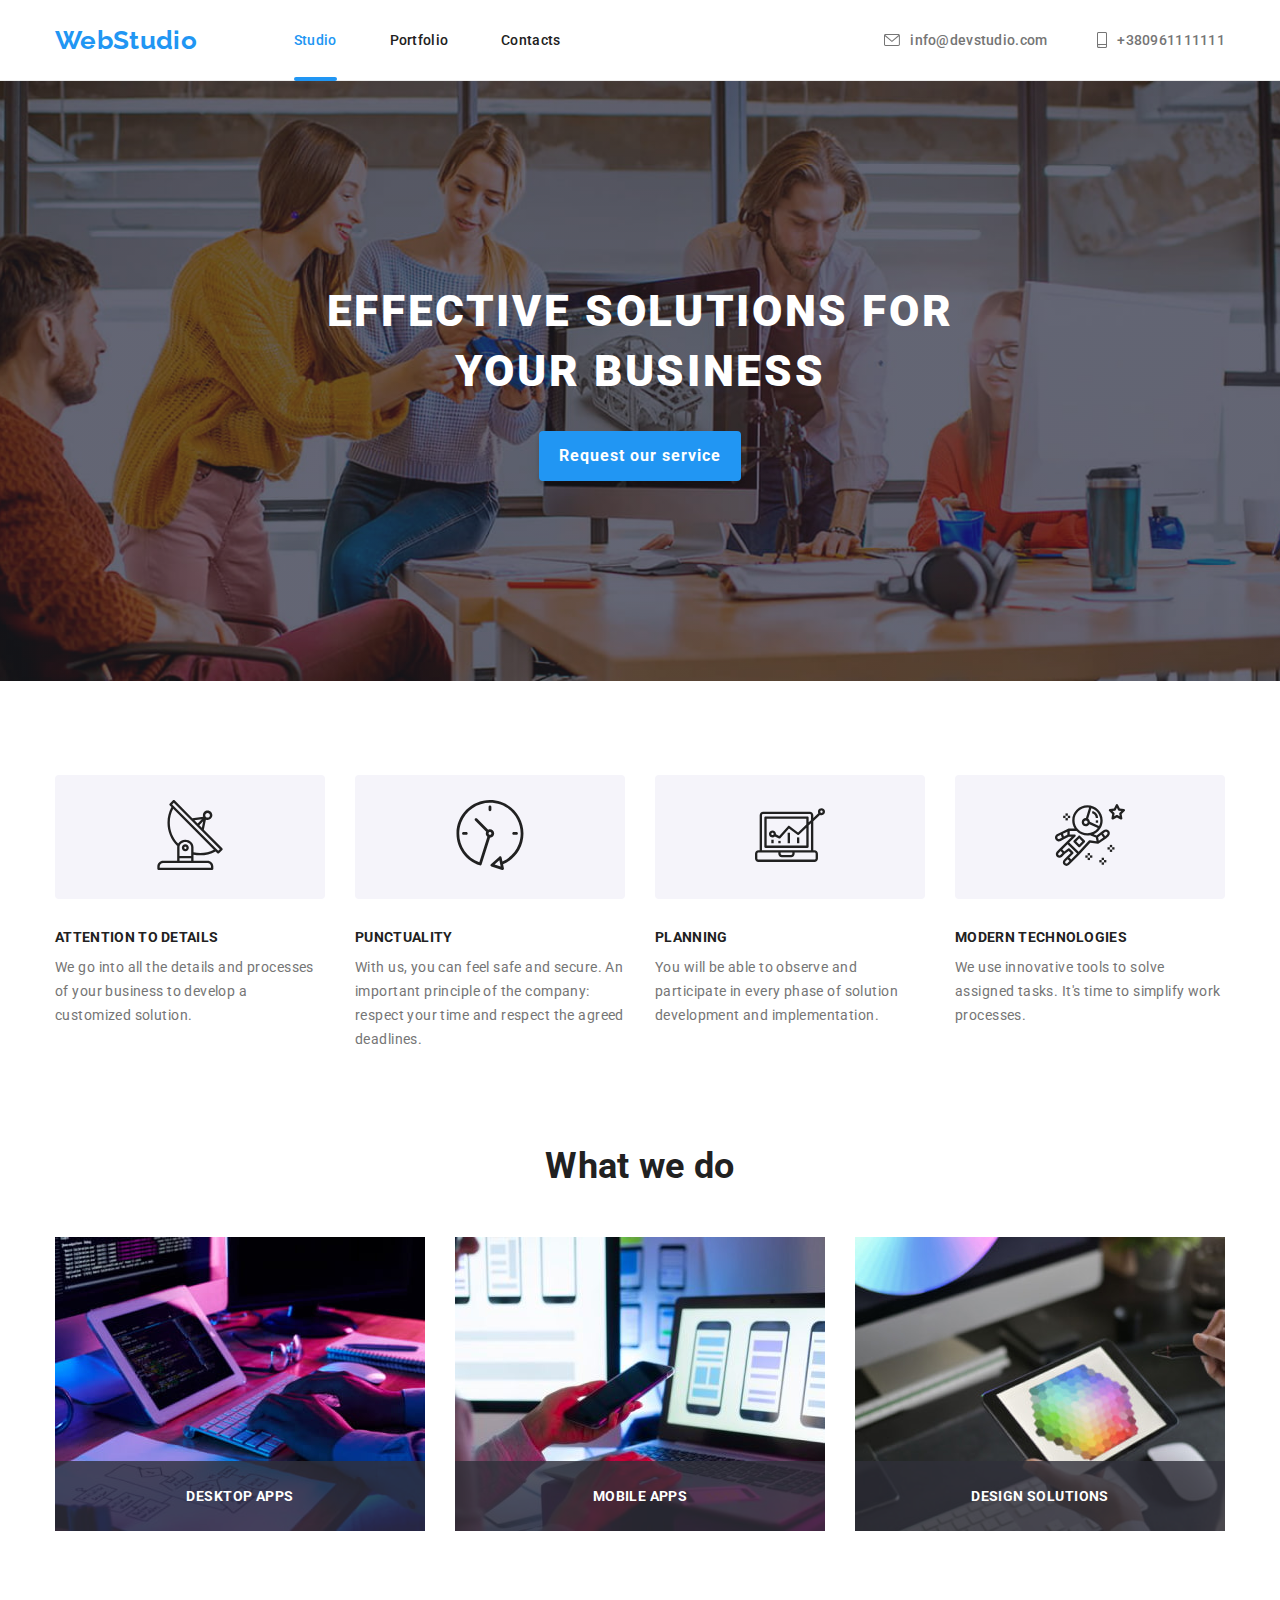
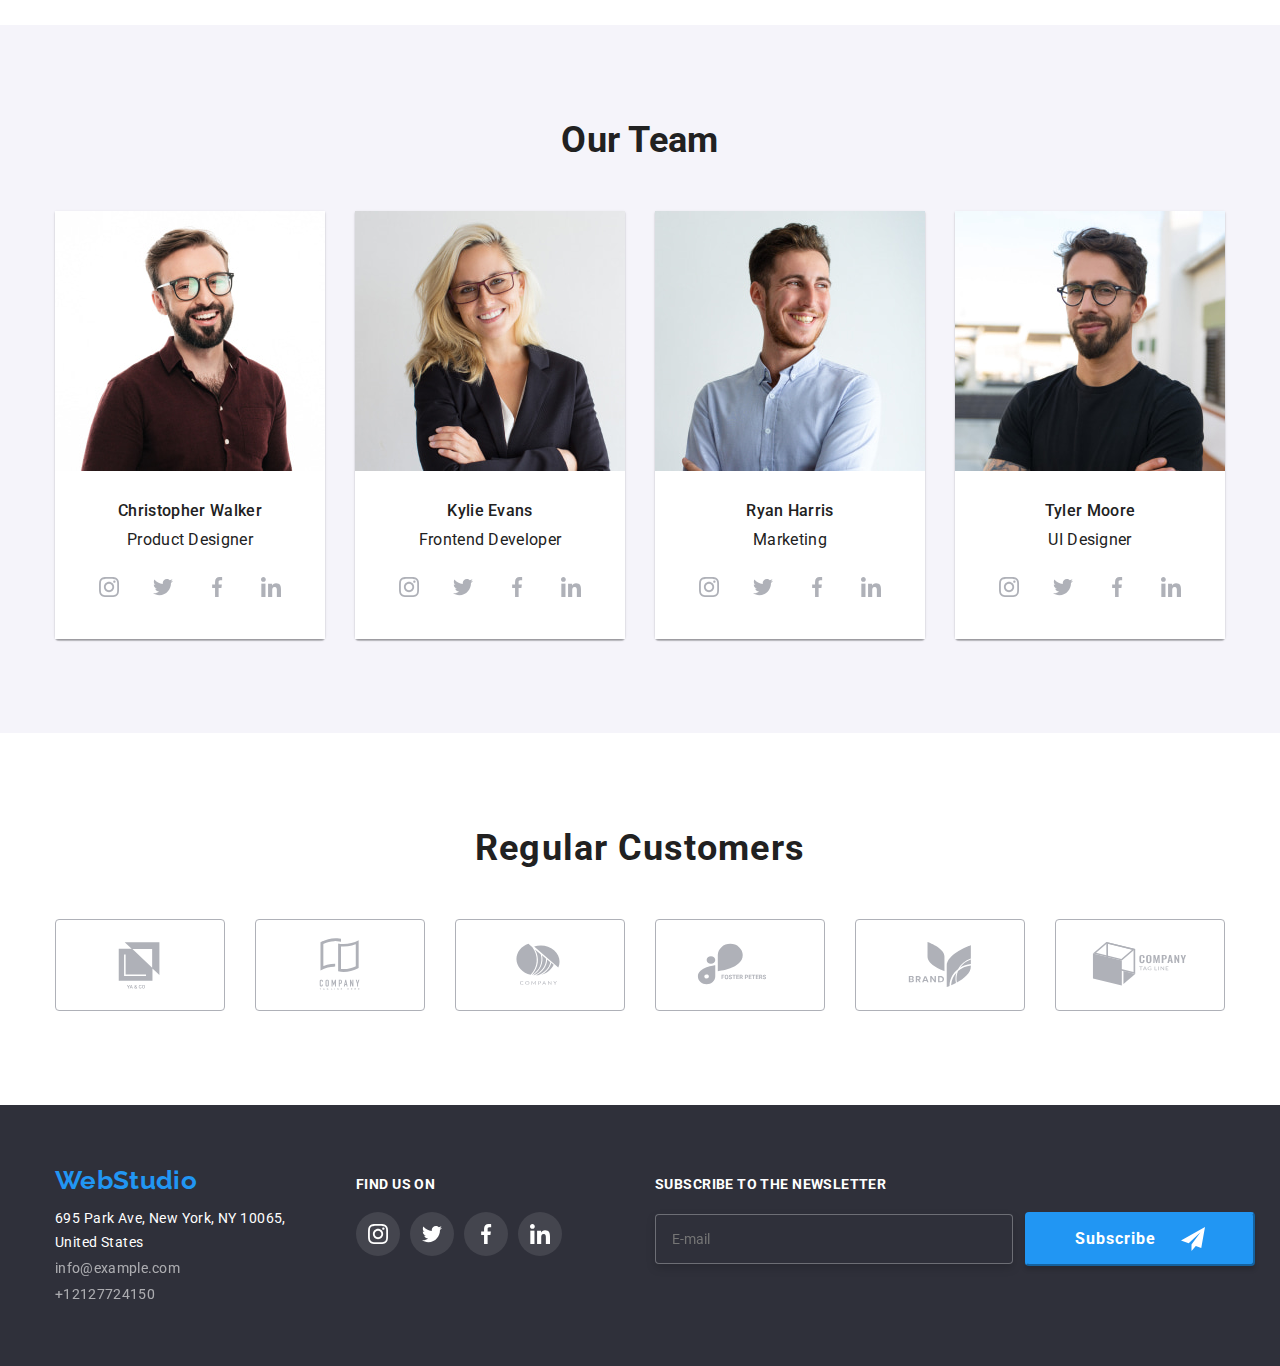
==== commit 62de60df: "BEM & Sass" ====
--- a/index.html
+++ b/index.html
@@ -24,33 +24,33 @@
       <div class="container header__container">
         <nav class="header__nav">
           <a class="logo header__logo" href="./index.html">WebStudio</a>
-          <!-- HEADER NAV -->
-            <ul class="header-nav__list">
-              <li class="header-nav__item">
-                <a class="header-nav__link current-page" href="./index.html" title="Studio">Studio</a>
-              </li class="header-nav__item">
-              <li class="header-nav__item">
-                <a class="header-nav__link" href="./portfolio.html">Portfolio</a>
+          <!-- Header Nav -->
+            <ul class="header__navList">
+              <li class="header__navItem">
+                <a class="header__navLink header__navCurrentPage" href="./index.html"title="Studio">Studio</a>
+              </li class="header__navItem">
+              <li class="header__navItem">
+                <a class="header__navLink" href="./portfolio.html" title="Portfolio">Portfolio</a>
               </li>
-              <li class="header-nav__item">
-                <a class="header-nav__link" href="#">Contacts</a>
+              <li class="header__navItem">
+                <a class="header__navLink" href="#">Contacts</a>
               </li>
-            </ul> 
+            </ul>  
           </nav>
 
           <!-- HEADER CONTACTS -->
-          <ul class="header-contacts__list">
-            <li class="header-contacts__item">
-              <a href="mailto:info@devstudio.com" class="header-contacts__link">
-                <svg class="link__icon" width="16" height="12">
+          <ul class="header__contactsList">
+            <li class="header__contactsItem">
+              <a href="mailto:info@devstudio.com" class="header__contactsLink">
+                <svg class="header__contactsIcon" width="16" height="12">
                   <use href="./images/sprite.svg#icon-envelope"></use>
                 </svg>
                 info@devstudio.com
               </a>
             </li>
-            <li class="header-contacts__item">
-              <a href="tel:+380961111111" class="header-contacts__link">
-                <svg class="link__icon" width="10" height="16">
+            <li class="header__contactsItem">
+              <a href="tel:+380961111111" class="header__contactsLink">
+                <svg class="header__contactsIcon" width="10" height="16">
                   <use href="./images/sprite.svg#icon-smartphone"></use>
                 </svg>
                 +380961111111
@@ -63,7 +63,7 @@
     <main>
       <!-- HERO -->
       <section class="hero__section">
-        <div class="container">
+        <div class="container hero__container">
           <h1 class="hero__title">
             EFFECTIVE SOLUTIONS FOR <br />
             YOUR BUSINESS
@@ -78,51 +78,51 @@
       <!-- BENEFITS -->      
       <section class="section benefits__section">
         <div class="container">
-          <h2 class="benefits benefits__title">Benefits</h2>
+          <h2 class="benefits__title visually-hidden">Benefits</h2>
           <ul class="benefits__list">
             <li class="benefits__item">
-              <div class="benefits-item__icon-container">
+              <div class="benefits__itemIconContainer">
                 <svg class="benefits__icon" width="70" height="70">
                   <use href="./images/sprite.svg#icon-antenna"></use>
                 </svg>
               </div>
-              <h3 class="benefits-item__title">ATTENTION TO DETAILS</h3>
+              <h3 class="benefits__itemTitle">ATTENTION TO DETAILS</h3>
               <p class="benefits__summary">
                 We go into all the details and processes of your business to
                 develop a customized solution.
               </p>
             </li>
             <li class="benefits__item">
-              <div class="benefits-item__icon-container">
+              <div class="benefits__itemIconContainer">
                <svg class="benefits__icon" width="70" height="70">
                   <use href="./images/sprite.svg#icon-clock"></use>
                 </svg>
               </div>
-              <h3 class="benefits-item__title">PUNCTUALITY</h3>
+              <h3 class="benefits__itemTitle">PUNCTUALITY</h3>
               <p class="benefits__summary">
                 With us, you can feel safe and secure. An important principle of
                 the company: respect your time and respect the agreed deadlines.
               </p>
             </li>
             <li class="benefits__item">
-              <div class="benefits-item__icon-container">
+              <div class="benefits__itemIconContainer">
                 <svg class="benefits__icon" width="70" height="70">
                   <use href="./images/sprite.svg#icon-diagram"></use>
                 </svg>
               </div>
-              <h3 class="benefits-item__title">PLANNING</h3>
+              <h3 class="benefits__itemTitle">PLANNING</h3>
               <p class="benefits__summary">
                 You will be able to observe and participate in every phase of
                 solution development and implementation.
               </p>
             </li>
             <li class="benefits__item">
-              <div class="benefits-item__icon-container">
+              <div class="benefits__itemIconContainer">
                 <svg class="benefits__icon" width="70" height="70">
                   <use href="./images/sprite.svg#icon-astronaut"></use>
                 </svg>
               </div>
-              <h3 class="benefits-item__title">MODERN TECHNOLOGIES</h3>
+              <h3 class="benefits__itemTitle">MODERN TECHNOLOGIES</h3>
               <p class="benefits__summary">
                 We use innovative tools to solve assigned tasks. It's time to
                 simplify work processes.
@@ -143,7 +143,7 @@
                 alt="Typing on bluetooth keyboard"
                 width="370"
               />
-              <p class="what-we-do__img-text">DESKTOP APPS</p>
+              <p class="what-we-do__imgText">DESKTOP APPS</p>
             </li>
             <li class="what-we-do__item">
               <img
@@ -151,7 +151,7 @@
                 alt="Phone in hand while using computer"
                 width="370"
               />
-              <p class="what-we-do__img-text">MOBILE APPS</p>
+              <p class="what-we-do__imgText">MOBILE APPS</p>
             </li>
             <li class="what-we-do__item">
               <img
@@ -159,7 +159,7 @@
                 alt="Selecting color on color wheel"
                 width="370"
               />
-              <p class="what-we-do__img-text">DESIGN SOLUTIONS</p>
+              <p class="what-we-do__imgText">DESIGN SOLUTIONS</p>
             </li>
           </ul>
         </div>
@@ -177,7 +177,7 @@
                 alt="Image of Christoper Walkin"
                 width="270"
               />
-              <div class="our-team__item-description">
+              <div class="our-team__itemDescription">
                 <h3 class="our-team__name">Christopher Walker</h3>
                 <p class="our-team__role">Product Designer</p>
                 <ul class="socials__list">
@@ -219,7 +219,7 @@
                 alt="Image of Kylie Evans"
                 width="270"
               />
-              <div class="our-team__item-description">
+              <div class="our-team__itemDescription">
                 <h3 class="our-team__name">Kylie Evans</h3>
                 <p class="our-team__role">Frontend Developer</p>
                 <ul class="socials__list">
@@ -261,7 +261,7 @@
                 alt="Image of Ryan Harris"
                 width="270"
               />
-              <div class="our-team__item-description"> 
+              <div class="our-team__itemDescription"> 
                 <h3 class="our-team__name">Ryan Harris</h3>
                 <p class="our-team__role">Marketing</p>
                 <ul class="socials__list">
@@ -303,7 +303,7 @@
                 alt="Image of Tyler Moore"
                 width="270"
               />
-              <div class="our-team__item-description">
+              <div class="our-team__itemDescription">
                 <h3 class="our-team__name">Tyler Moore</h3>
                 <p class="our-team__role">UI Designer</p>
                 <ul class="socials__list">
@@ -398,53 +398,53 @@
     <footer class="footer__section">
       <div class="container footer__container">
         <!-- FOOTER LOGO, CONTACTS & ADDRESS -->
-        <div class="footer-container__left">
+        <div class="footer__containerLeft">
           <a class="logo footer__logo" href="./index.html">WebStudio</a>
           <address>
-            <ul class="footer-contacts__list">
-              <li class="footer-contacts__item">
-                <a class="footer-contacts__link-address" href="https://goo.gl/maps/7hkbFZoG83Kui2D87"
+            <ul class="footer__contactsList">
+              <li class="footer__contactsItem">
+                <a class="footer__address" href="https://goo.gl/maps/7hkbFZoG83Kui2D87"
                   target="_blank"
                   >695 Park Ave, New York, NY 10065, United States
                 </a>
               </li>
-              <li class="footer-contacts__item">
-                <a class="footer-contacts__link" href="mailto:info@example.com">info@example.com</a>
+              <li class="footer__contactsItem">
+                <a class="footer__contactsLink" href="mailto:info@example.com">info@example.com</a>
               </li>
-              <li class="footer-contacts__item">
-                <a class="footer-contacts__link" href="tel:+12127724150">+12127724150</a>
+              <li class="footer__contactsItem">
+                <a class="footer__contactsLink" href="tel:+12127724150">+12127724150</a>
               </li>
             </ul>
           </address>
         </div>        
         <!-- FOOTER SOCIAL LINKS -->
-        <div class="footer-container__middle">
-          <h3 class="footer-socials__title">FIND US ON</h3>
-          <ul class="footer-socials__list">
-            <li class="footer-socials__item">
-              <a href="" class="footer-socials__link">
-                <svg class="footer-socials__icon" width="20" height="20">
+        <div class="footer__containerMiddle">
+          <h3 class="footer__socialsTitle">FIND US ON</h3>
+          <ul class="footer__socialsList">
+            <li class="footer__socialsItem">
+              <a href="" class="footer__socialsLink">
+                <svg class="footer__socialsIcon" width="20" height="20">
                   <use href="./images/sprite.svg#icon-instagram"></use>
                 </svg>
               </a>
             </li>
-            <li class="footer-socials__item">
-              <a href="" class="footer-socials__link">
-                <svg class="footer-socials__icon" width="20" height="20">
+            <li class="footer__socialsItem">
+              <a href="" class="footer__socialsLink">
+                <svg class="footer__socialsIcon" width="20" height="20">
                   <use href="./images/sprite.svg#icon-twitter"></use>
                 </svg>
               </a>
             </li>
-            <li class="footer-socials__item">
-              <a href="" class="footer-socials__link">
-                <svg class="footer-socials__icon" width="20" height="20">
+            <li class="footer__socialsItem">
+              <a href="" class="footer__socialsLink">
+                <svg class="footer__socialsIcon" width="20" height="20">
                   <use href="./images/sprite.svg#icon-facebook"></use>
                 </svg>
               </a>
             </li>
-            <li class="footer-socials__item">
-              <a href="" class="footer-socials__link">
-                <svg class="footer-socials__icon" width="20" height="20">
+            <li class="footer__socialsItem">
+              <a href="" class="footer__socialsLink">
+                <svg class="footer__socialsIcon" width="20" height="20">
                   <use href="./images/sprite.svg#icon-linkedin"></use>
                 </svg>
               </a>
@@ -452,16 +452,16 @@
           </ul>
         </div>
         <!-- FOOTER SUBSCRIBE FORM -->
-        <div class="footer-container__right">
-          <p class="footer-form__title">SUBSCRIBE TO THE NEWSLETTER</p>
+        <div class="footer__containerRight">
+          <p class="footer__formTitle">SUBSCRIBE TO THE NEWSLETTER</p>
           <form class="footer__form" name="newsletter_signup_form" 
           autocomplete="on" novalidate>
             <label>
-              <input type="text" class="footer-form__input"  
+              <input type="text" class="footer__formInput"  
                 name="email" placeholder="E-mail"/> 
             </label>
-            <button class="footer-form__button" type="submit">Subscribe
-              <svg class="footer-form__icon" width="24" height="24">
+            <button class="footer__formButton" type="submit">Subscribe
+              <svg class="footer__formButtonIcon" width="24" height="24">
                 <use href="./images/sprite.svg#icon-send"></use>
               </svg>
             </button>
@@ -473,39 +473,39 @@
     <!-- MODAL WINDOW -->
     <div class="modal__backdrop is-hidden" data-modal>
       <div class="modal__window">
-        <button type="button" class="modal__close-button" data-modal-close>
+        <button type="button" class="modal__closeButton" data-modal-close>
           <svg class="icon-close" width="11" height="11">
             <use href="./images/sprite.svg#icon-close-five"></use>
           </svg>
         </button>
         
         <!-- MODAL FORM -->
-        <div calss-="modal-form-container">
-          <h3 class="modal-form__title">Leave your information and we'll call you back</h3>
+        <div calss-="modal__formContainer">
+          <h3 class="modal__formTitle">Leave your information and we'll call you back</h3>
           <form class="modal__form">
-            <label class="modal-form__label name">Name
+            <label class="modal__formLabel name">Name
               <svg class="modal__icon person" width="18" height="18">
                 <use href="./images/sprite.svg#icon-person-black"></use>
               </svg>
-              <input class="modal-form__field name" type="text" name="name" placeholder=" "/>
+              <input class="modal__formField name" type="text" name="name" placeholder=" "/>
             </label>
-             <label class="modal-form__label phone">Phone
+             <label class="modal__formLabel phone">Phone
               <svg class="modal__icon phone" width="18" height="18">
                 <use href="./images/sprite.svg#icon-phone-black"></use>
               </svg>
-              <input class="modal-form__field phone" type="text" name="phone" placeholder=" "/>
+              <input class="modal__formField phone" type="text" name="phone" placeholder=" "/>
             </label>
-            <label class="modal-form__label email">E-mail
+            <label class="modal__formLabel email">E-mail
               <svg class="modal__icon email" width="18" height="18">
                 <use href="./images/sprite.svg#icon-email-black"></use>
               </svg>
-              <input class="modal-form__field email" type="text" name="email" placeholder=" "/>
+              <input class="modal__formField email" type="text" name="email" placeholder=" "/>
             </label>
-            <label class="modal-form__label comments">Comments
-              <textarea class="modal-form__comments" placeholder="Enter the text" name="comments" rows="6"></textarea>
+            <label class="modal__formLabel comments">Comments
+              <textarea class="modal__formComments" placeholder="Enter the text" name="comments" rows="6"></textarea>
             </label>
-            <label class="modal-form__checkbox-label"><p class="checkbox terms-conditions">I agree with the newsletter and accept the <a class="checkbox terms-conditions__link" href="">Terms and Conditions</a></p>
-              <input class="modal-form__checkbox" type="checkbox" 
+            <label class="modal__formCheckboxLabel"><p class="checkbox terms-conditions">I agree with the newsletter and accept the <a class="checkbox terms-conditions__link" href="">Terms and Conditions</a></p>
+              <input class="modal__formCheckbox" type="checkbox" 
                 name="agree" value="agree"/>
               <span class="modal__checkbox">
                 <svg class="modal__check" width="11" height="8">
@@ -513,7 +513,7 @@
                 </svg>
               </span>
             </label>
-             <button class="modal-form__button" type="submit">Send</button>
+             <button class="modal__formButton" type="submit">Send</button>
           </form>
         </div>
       </div>
--- a/css/main.min.css
+++ b/css/main.min.css
@@ -1 +1 @@
-.hero__title{font-weight:900;font-size:44px;line-height:1.3636363636;text-align:center;letter-spacing:.06em;text-transform:uppercase;color:#fff;margin-bottom:30px}.benefits__title{position:absolute;width:1px;height:1px;margin:-1px;border:0;padding:0;white-space:nowrap;-webkit-clip-path:inset(100%);clip-path:inset(100%);clip:rect(0 0 0 0);overflow:hidden}.benefits__list{display:flex}.benefits__item{width:270px;display:flex;flex-direction:column;display:flex}.benefits__item:not(:last-child){margin-right:30px}.benefits-item__title{font-weight:700;font-size:14px;line-height:1.1428571429;text-transform:uppercase;margin-bottom:10px;margin-top:30px}.benefits__summary{line-height:1.7142857143;color:#212121;font-size:14px;letter-spacing:.03em}.what-we-do__section{padding-bottom:94px}.what-we-do__title{font-weight:700;font-size:36px;line-height:1.1666666667;text-align:center;padding-bottom:50px}.what-we-do__list{display:flex}.what-we-do__item:not(:last-child){margin-right:30px}.what-we-do__item{position:relative}.what-we-do__img-text{font-family:"Roboto";font-style:normal;font-weight:700;font-size:14px;line-height:16px;text-align:center;letter-spacing:.03em;text-transform:uppercase;color:#fff;position:absolute;bottom:0;background-color:rgba(47,48,58,.8);width:100%;height:70px;justify-content:center;align-items:center;display:flex}.our-team__section{background-color:#f5f4fa}.our-team__title{font-weight:700;font-size:36px;line-height:1.1666666667;text-align:center;padding-bottom:50px}.our-team__list{display:flex}.our-team__item:not(:last-child){margin-right:30px}.our-team__item{box-shadow:0px 1px 3px rgba(0,0,0,.12),0px 1px 1px rgba(0,0,0,.14),0px 2px 1px rgba(0,0,0,.2);border-radius:0px 0px 4px 4px}.our-team__item-description{background-color:#fff;padding-top:30px;padding-bottom:30px}.our-team__name{font-weight:500;font-size:16px;line-height:1.1875;text-align:center;margin-bottom:10px}.our-team__role{font-size:16px;line-height:1.1875;text-align:center;color:#212121;margin-bottom:16px}.regular-customers__title{font-size:36px;line-height:1.1666666667;text-align:center;letter-spacing:.03em;color:#212121;margin-bottom:50px}.regular-customers__list{display:flex}.regular-customers__item{width:170px}.regular-customers__item:not(:last-child){margin-right:30px}.product-details__title{font-weight:700;font-size:18px;line-height:2;letter-spacing:.06em;color:#212121}.product-details__category{font-size:16px;line-height:1.875;color:#757575}.product-details__list{display:flex;flex-wrap:wrap}.product__description{background-color:#fff;padding:20px 24px}.overlay-container{position:relative;overflow:hidden}.product-details__item{transition:box-shadow 250ms cubic-bezier(0.4, 0, 0.2, 1),transform 250ms cubic-bezier(0.4, 0, 0.2, 1)}.product-details__item:hover{box-shadow:0px 1px 1px rgba(0,0,0,.12),0px 4px 4px rgba(0,0,0,.06),1px 4px 6px rgba(0,0,0,.16);transform:translate(0)}.product-details__item:hover .overlay{transform:translate(0)}.overlay{position:absolute;top:0;left:0;width:100%;height:100%;background-color:#2196f3;opacity:.9;transform:translatey(100%);transition:transform 250ms ease;padding-top:63px;padding-left:24px;padding-right:24px}.overlay-text{display:flex;font-family:"Roboto";font-style:normal;font-weight:400;font-size:18px;line-height:1.5555555556;letter-spacing:.03em;color:#fff}.hero__button{font-weight:700;line-height:1.875;display:block;align-items:center;text-align:center;letter-spacing:.06em;color:#fff;background-color:#2196f3;box-shadow:0px 4px 4px rgba(0,0,0,.15);border-radius:4px;margin:auto;padding:10px 20px;cursor:pointer;border:none;transition:background-color 250ms cubic-bezier(0.4, 0, 0.2, 1),opacity 250ms cubic-bezier(0.4, 0, 0.2, 1)}.hero__button:hover,.hero__button:focus{background-color:#188ce8;opacity:1}.modal__close-button{float:right;background-color:#fff;border:1px solid rgba(0,0,0,.1);border-radius:50%;padding:5px 7px 4px;cursor:pointer;transition:fill 250ms cubic-bezier(0.4, 0, 0.2, 1),border-color 250ms cubic-bezier(0.4, 0, 0.2, 1)}.modal__close-button:focus,.modal__close-button:hover{fill:#2196f3;border-color:#2196f3}.modal-form__button{letter-spacing:.06em;background-color:#2196f3;border-color:#2196f3;box-shadow:0px 4px 4px rgba(0,0,0,.15);border-radius:4px;color:#fff;display:block;margin:0 auto;padding:10px 80px;transition:background-color 250ms cubic-bezier(0.4, 0, 0.2, 1),opacity 250ms cubic-bezier(0.4, 0, 0.2, 1)}.modal-form__button:hover,.modal-form__button:focus{background-color:#188ce8;opacity:1}.portfolio-button__list{display:flex;justify-content:center;margin-bottom:50px}.portfolio-button__item:not(:last-child){margin-right:10px}.portfolio-filter{font-family:"Roboto";font-weight:500;font-size:16px;line-height:1.625;text-align:center;color:#212121;background-color:#f5f4fa;border-radius:4px;border:none;display:block;padding:6px 20px;cursor:pointer;transition:color 250ms cubic-bezier(0.4, 0, 0.2, 1),backgound-color 250ms cubic-bezier(0.4, 0, 0.2, 1),box-shadow 250ms cubic-bezier(0.4, 0, 0.2, 1)}.portfolio-filter:hover,.portfolio-filter:focus{color:#fff;background-color:#2196f3;box-shadow:0px 3px 1px rgba(0,0,0,.1),0px 1px 2px rgba(0,0,0,.388),0px 2px 2px rgba(0,0,0,.12)}.current-filter{background-color:#2196f3;box-shadow:0px 3px 1px rgba(0,0,0,.1),0px 1px 2px rgba(0,0,0,.08),0px 2px 2px rgba(0,0,0,.12);border-radius:4px;color:#fff}.footer__section{background-color:#2f303a;padding:60px 0;display:flex}.footer__container{display:flex;align-items:baseline}.footer-contacts__link-address{font-family:"Roboto";font-style:normal;font-weight:400;font-size:14px;line-height:1.7142857143;letter-spacing:.03em;width:231px;color:#fff;transition:color 250ms cubic-bezier(0.4, 0, 0.2, 1)}.footer-contacts__link-address:hover,.footer-contacts__link-address:focus{color:#2196f3}.footer-contacts__link{font-family:"Roboto";font-style:normal;font-weight:400;font-size:14px;line-height:1.7142857143;color:#fff;opacity:.6;transition:color 250ms cubic-bezier(0.4, 0, 0.2, 1)}.footer-contacts__item{display:flex;fill:currentColor}.footer-contacts__item:not(:last-child){margin-bottom:2px}.footer-contacts__link:hover,.footer-contacts__link:focus{color:#2196f3}.footer-container__left{margin-right:70px}.modal-form__title{margin-top:40px;margin-bottom:12px;font-weight:700;font-size:20px;line-height:23px;letter-spacing:.03em;color:#212121}.modal-form__label{display:flex;flex-direction:column;justify-content:center;position:relative;color:#212121}.modal-form__label:not(:last-child){margin-bottom:10px}.modal-form__field{width:448px;height:40px;border:1px solid rgba(33,33,33,.2);border-radius:4px;color:#212121;transition:border-color 250ms cubic-bezier(0.4, 0, 0.2, 1);cursor:pointer;padding-left:42px;outline:none}.modal-form__field:hover,.modal-form__field:focus{border-color:#2196f3}.modal__icon{position:absolute;top:50%;margin-left:12px;fill:#000}.modal-form__label:hover .modal__icon,.modal-form__label:focus .modal__icon{fill:#2196f3}.modal-form__comments{font-family:"Roboto";font-style:normal;font-weight:400;font-size:14px;line-height:1.1428571429;letter-spacing:.01em;width:448px;padding-top:12px;padding-left:16px;border:1px solid rgba(33,33,33,.2);border-radius:4px;margin-bottom:20px;resize:none;color:#212121;cursor:pointer;display:flex;outline:none;transition:border-color 250ms cubic-bezier(0.4, 0, 0.2, 1)}.modal-form__comments:hover,.modal-form__comments:focus{border-color:#2196f3}.modal-form ::-moz-placeholder{font-family:"Roboto";font-style:normal;font-weight:400;font-size:12px;line-height:14px;letter-spacing:.01em;color:rgba(117,117,117,.5)}.modal-form :-ms-input-placeholder{font-family:"Roboto";font-style:normal;font-weight:400;font-size:12px;line-height:14px;letter-spacing:.01em;color:rgba(117,117,117,.5)}.modal-form ::placeholder{font-family:"Roboto";font-style:normal;font-weight:400;font-size:12px;line-height:14px;letter-spacing:.01em;color:rgba(117,117,117,.5)}.modal-form__checkbox-label{font-family:"Roboto";font-style:normal;font-weight:400;font-size:14px;line-height:1.7142857143;letter-spacing:.03em;color:#757575;position:relative;display:flex;flex-direction:row-reverse;margin-bottom:11px;padding-right:40px;padding-left:10px}.modal__check{position:absolute;top:19%;margin-left:2px}.modal-form__checkbox{opacity:0}.modal__checkbox{border:2px solid #000;border-radius:4px;width:16px;height:15px;margin-top:5px;padding-right:12px;transition:border 250ms cubic-bezier(0.4, 0, 0.2, 1);cursor:pointer}.modal-form__checkbox:checked+.modal__checkbox{border:none;background-color:#2196f3}.terms-conditions__link{font-family:"Roboto";font-style:normal;font-weight:400;font-size:14px;line-height:1.7142857143;letter-spacing:.03em}.modal-form__field:not(:-moz-placeholder-shown){border-color:#2196f3}.modal-form__field:not(:-ms-input-placeholder){border-color:#2196f3}.modal-form__field:not(:placeholder-shown){border-color:#2196f3}.modal-form__comments:not(:-moz-placeholder-shown){border-color:#2196f3}.modal-form__comments:not(:-ms-input-placeholder){border-color:#2196f3}.modal-form__comments:not(:placeholder-shown){border-color:#2196f3}.footer-form__title{margin-bottom:20px;font-family:"Roboto";font-style:normal;font-weight:700;font-size:14px;line-height:1.1428571429;letter-spacing:.03em;text-transform:uppercase;color:#fff;display:flex;align-items:baseline}.footer__form{display:flex;align-items:baseline}.footer-form__input{width:358px;height:50px;margin-right:12px;background-color:#2f303a;outline:none}.footer-form__input:-moz-placeholder-shown:hover, .footer-form__input:-moz-placeholder-shown:focus{border-color:#fff}.footer-form__input:-ms-input-placeholder:hover, .footer-form__input:-ms-input-placeholder:focus{border-color:#fff}.footer-form__input:placeholder-shown:hover,.footer-form__input:placeholder-shown:focus{border-color:#fff}.footer-form__input:-moz-placeholder-shown{border:1px solid rgba(255,255,255,.3);filter:drop-shadow(0px 4px 4px rgba(0, 0, 0, 0.15));border-radius:4px;-moz-transition:border-color 250ms cubic-bezier(0.4, 0, 0.2, 1);transition:border-color 250ms cubic-bezier(0.4, 0, 0.2, 1);cursor:pointer}.footer-form__input:-ms-input-placeholder{border:1px solid rgba(255,255,255,.3);filter:drop-shadow(0px 4px 4px rgba(0, 0, 0, 0.15));border-radius:4px;-ms-transition:border-color 250ms cubic-bezier(0.4, 0, 0.2, 1);transition:border-color 250ms cubic-bezier(0.4, 0, 0.2, 1);cursor:pointer}.footer-form__input:placeholder-shown{border:1px solid rgba(255,255,255,.3);filter:drop-shadow(0px 4px 4px rgba(0, 0, 0, 0.15));border-radius:4px;transition:border-color 250ms cubic-bezier(0.4, 0, 0.2, 1);cursor:pointer}.footer-form__input:not(:-moz-placeholder-shown){border:2px solid #2196f3;box-shadow:0px 4px 4px rgba(0,0,0,.15);border-radius:4px}.footer-form__input:not(:-ms-input-placeholder){border:2px solid #2196f3;box-shadow:0px 4px 4px rgba(0,0,0,.15);border-radius:4px}.footer-form__input:not(:placeholder-shown){border:2px solid #2196f3;box-shadow:0px 4px 4px rgba(0,0,0,.15);border-radius:4px}.footer__form::-moz-placeholder{color:rgba(255,255,255,.6)}.footer__form:-ms-input-placeholder{color:rgba(255,255,255,.6)}.footer__form::placeholder{color:rgba(255,255,255,.6)}.footer-form__input,textarea{font-family:"Roboto";font-style:normal;font-weight:400;font-size:14px;line-height:1.7142857143;padding-left:16px;color:#fff}.footer-form__button{font-family:"Roboto";font-style:normal;font-weight:700;font-size:16px;line-height:1.875;text-align:center;letter-spacing:.06em;color:#fff;background-color:#2196f3;border-color:#2196f3;box-shadow:0px 4px 4px rgba(0,0,0,.15);border-radius:4px;display:flex;align-items:center;padding:10px 28px;transition:background-color 250ms cubic-bezier(0.4, 0, 0.2, 1),opacity 250ms cubic-bezier(0.4, 0, 0.2, 1);cursor:pointer}.footer-form__button:hover,.footer-form__button:focus{background-color:#188ce8;opacity:1}.footer-form__icon{margin-left:25px}.header{border-bottom:1px solid #ececec}.header__container{display:flex}.header__logo{margin-right:97px}.current-page{position:relative;color:#2196f3;text-decoration:none;padding:32px 0}.current-page::after{position:absolute;content:"";width:100%;height:4px;bottom:-1px;left:0;background-color:#2196f3;border-radius:2px}.header-contacts__list{display:flex;align-items:center;margin-left:auto}.header-contacts__link{font-family:"Roboto";font-style:normal;font-weight:500;font-size:14px;line-height:1.1428571429;letter-spacing:.02em;padding:32px 0;display:flex;align-items:center;color:#757575;transition:color 250ms cubic-bezier(0.4, 0, 0.2, 1)}.header-contacts__link:hover,.header-contacts__link:focus{color:#2196f3}.header-contacts__item:not(:last-child){margin-right:50px}.link__icon{margin-right:10px;fill:currentColor}img{display:block;max-width:100%;height:auto}.hero__section{background-color:#2f303a;padding:200px 0;background-image:linear-gradient(rgba(47, 48, 58, 0.4), rgba(47, 48, 58, 0.4)),url(../images/r-hero-background-image.jpg);background-repeat:no-repeat;background-position:center;background-size:cover}.benefits-item__icon-container{padding:25px 100px;background-color:#f5f4fa;border:#f5f4fa;border-radius:4px}.benefits__icon{fill:currentColor}.our-team__image{display:block}.socials__list{display:flex;justify-content:center}.socials__item:not(:last-child){margin-right:10px}.socials__link{width:44px;height:44px;background-color:#fff;color:#afb1b8;display:flex;align-items:center;justify-content:center;border-radius:50%;transition:background-color 250ms cubic-bezier(0.4, 0, 0.2, 1),color 250ms cubic-bezier(0.4, 0, 0.2, 1)}.socials__link:hover,.socials__link:focus{background-color:#2196f3;color:#fff}.socials__icon{fill:currentColor}.regular-customers__logo{fill:currentColor}.regular-customers__img{display:flex;justify-content:center;align-items:center;width:170px;height:92px;border:1px solid;border-color:#afb1b8;border-radius:4px;color:#afb1b8;transition:border-color 250ms cubic-bezier(0.4, 0, 0.2, 1),color 250ms cubic-bezier(0.4, 0, 0.2, 1)}.regular-customers__img:hover,.regular-customers__img:focus{border-color:#2196f3;color:#2196f3}.footer-container__middle{display:flex;flex-direction:column;margin-right:93px}.footer-socials__title{font-family:"Roboto";font-style:normal;font-weight:700;font-size:14px;line-height:16px;letter-spacing:.03em;text-transform:uppercase;color:#fff;margin-bottom:20px}.footer-socials__list{display:flex;justify-content:center}.footer-socials__item:not(:last-child){margin-right:10px}.footer-socials__link{width:44px;height:44px;background-color:rgba(255,255,255,.1);fill:#fff;display:flex;align-items:center;justify-content:center;border-radius:50%;transition:background-color 250ms cubic-bezier(0.4, 0, 0.2, 1),color 250ms cubic-bezier(0.4, 0, 0.2, 1)}.footer-socials__link:hover,.footer-socials__link:focus{background-color:#2196f3;color:#212121}.product-details__item{max-width:370px;border:1px solid #eee;cursor:pointer}.product-details__item:not(:nth-child(3n+3)){margin-right:30px}.product-details__item:nth-child(-n+6){margin-bottom:30px}.logo{font-family:"Raleway";font-style:normal;font-weight:700;font-size:26px;line-height:1.1923076923;color:#2196f3}.footer__logo{margin-bottom:10px;display:block}.modal__backdrop{position:fixed;top:0;left:0;width:100%;height:100%;visibility:visible;opacity:1;background-color:rgba(0,0,0,.2);transition:opacity 250ms cubic-bezier(0.4, 0, 0.2, 1);visibility:250ms cubic-bezier(0.4, 0, 0.2, 1)}.modal__window{position:absolute;width:528px;min-height:581px;background-color:#fff;box-shadow:0px 1px 3px rgba(0,0,0,.12),0px 1px 1px rgba(0,0,0,.14),0px 2px 1px rgba(0,0,0,.2);border-radius:4px;top:50%;left:50%;transform:translate(-50%, -50%);padding:8px;padding-left:40px}.is-hidden{opacity:0;visibility:hidden;pointer-events:none}.header__nav{display:flex;align-items:center}.header-nav__list{display:flex}.header-nav__item:not(:last-child){margin-right:53px}.header-nav__link{font-family:"Roboto";font-style:normal;position:relative;font-weight:500;font-size:14px;line-height:1.1428571429;letter-spacing:.02em;display:block;padding:32px 0;color:#212121;transition:color 250ms cubic-bezier(0.4, 0, 0.2, 1)}.header-nav__link:hover,.header-nav__link:focus{color:#2196f3}.header-nav__link:hover::after,.header-nav__link:focus::after{position:absolute;content:"";width:100%;height:4px;bottom:-1px;left:0;background-color:#2196f3;border-radius:2px}*{box-sizing:border-box;padding:0;margin:0}body{font-family:"Roboto";font-style:normal;font-weight:400;letter-spacing:.02em;color:#212121;background-color:#fff;cursor:default}a{text-decoration:none}ul{list-style-type:none}.container{width:1200px;margin:0 auto;padding-right:15px;padding-left:15px}.section{padding-top:94px;padding-bottom:94px}/*# sourceMappingURL=main.min.css.map */+.visually-hidden{position:absolute;width:1px;height:1px;margin:-1px;border:0;padding:0;white-space:nowrap;-webkit-clip-path:inset(100%);clip-path:inset(100%);clip:rect(0 0 0 0);overflow:hidden}.section{padding-top:94px;padding-bottom:94px}.container{width:1200px;margin:0 auto;padding-right:15px;padding-left:15px}*{box-sizing:border-box;padding:0;margin:0}body{font-family:"Roboto";font-style:normal;font-weight:400;letter-spacing:.02em;color:#212121;background-color:#fff;cursor:default}body a{text-decoration:none}body ul{list-style-type:none}.benefits__list{display:flex}.benefits__list .benefits__item{width:270px;display:flex;flex-direction:column;display:flex}.benefits__list .benefits__item:not(:last-child){margin-right:30px}.benefits__list .benefits__itemTitle{font-weight:700;font-size:14px;line-height:1.1428571429;text-transform:uppercase;margin-bottom:10px;margin-top:30px}.benefits__list .benefits__summary{line-height:1.7142857143;color:#757575;font-size:14px;letter-spacing:.03em}.hero__title{font-weight:900;font-size:44px;line-height:1.3636363636;text-align:center;letter-spacing:.06em;text-transform:uppercase;color:#fff;margin-bottom:30px}.our-team__section{background-color:#f5f4fa}.our-team__section .our-team__title{font-weight:700;font-size:36px;line-height:1.1666666667;text-align:center;padding-bottom:50px}.our-team__section .our-team__list{display:flex}.our-team__section .our-team__list .our-team__item:not(:last-child){margin-right:30px}.our-team__section .our-team__list .our-team__item{box-shadow:0px 1px 3px rgba(0,0,0,.12),0px 1px 1px rgba(0,0,0,.14),0px 2px 1px rgba(0,0,0,.2);border-radius:0px 0px 4px 4px}.our-team__section .our-team__list .our-team__itemDescription{background-color:#fff;padding-top:30px;padding-bottom:30px}.our-team__section .our-team__list .our-team__name{font-weight:500;font-size:16px;line-height:1.1875;text-align:center;margin-bottom:10px}.our-team__section .our-team__list .our-team__role{font-size:16px;line-height:1.1875;text-align:center;color:#212121;margin-bottom:16px}.product__detailsList{display:flex;flex-wrap:wrap}.product__detailsList .product__detailsItem{transition:box-shadow 250ms cubic-bezier(0.4, 0, 0.2, 1),transform 250ms cubic-bezier(0.4, 0, 0.2, 1)}.product__detailsList .product__detailsItem:hover{box-shadow:0px 1px 1px rgba(0,0,0,.12),0px 4px 4px rgba(0,0,0,.06),1px 4px 6px rgba(0,0,0,.16);transform:translate(0)}.product__detailsList .product__detailsItem:hover .overlay{transform:translate(0)}.product__detailsList .overlay__container{position:relative;overflow:hidden}.product__detailsList .overlay__container .overlay{position:absolute;top:0;left:0;width:100%;height:100%;background-color:#2196f3;opacity:.9;transform:translatey(100%);transition:transform 250ms ease;padding-top:63px;padding-left:24px;padding-right:24px}.product__detailsList .overlay__container .overlay__text{display:flex;font-family:"Roboto";font-style:normal;font-weight:400;font-size:18px;line-height:1.5555555556;letter-spacing:.03em;color:#fff}.product__detailsList .product__description{background-color:#fff;padding:20px 24px}.product__detailsList .product__description .product__detailsTitle{font-weight:700;font-size:18px;line-height:2;letter-spacing:.06em;color:#212121}.product__detailsList .product__description .product__detailsCategory{font-size:16px;line-height:1.875;color:#757575}.regular-customers__title{font-size:36px;line-height:1.1666666667;text-align:center;letter-spacing:.03em;color:#212121;margin-bottom:50px}.regular-customers__list{display:flex}.regular-customers__list .regular-customers__item{width:170px}.regular-customers__list .regular-customers__item:not(:last-child){margin-right:30px}.what-we-do__section{padding-bottom:94px}.what-we-do__section .what-we-do__title{font-weight:700;font-size:36px;line-height:1.1666666667;text-align:center;padding-bottom:50px}.what-we-do__section .what-we-do__list{display:flex}.what-we-do__section .what-we-do__list .what-we-do__item:not(:last-child){margin-right:30px}.what-we-do__section .what-we-do__list .what-we-do__item{position:relative}.what-we-do__section .what-we-do__list .what-we-do__imgText{font-weight:700;font-size:14px;line-height:16px;text-align:center;letter-spacing:.03em;text-transform:uppercase;color:#fff;position:absolute;bottom:0;background-color:rgba(47,48,58,.8);width:100%;height:70px;justify-content:center;align-items:center;display:flex}.hero__button{font-weight:700;line-height:1.875;display:block;align-items:center;text-align:center;background:#2196f3;border-color:#2196f3;color:#fff;box-shadow:0px 4px 4px rgba(0,0,0,.15);border-radius:4px;letter-spacing:.06em;margin:auto;padding:10px 20px;cursor:pointer;border:none;transition:background-color 250ms cubic-bezier(0.4, 0, 0.2, 1),opacity 250ms cubic-bezier(0.4, 0, 0.2, 1)}.hero__button:hover,.hero__button:focus{background-color:#188ce8;opacity:1}.modal__closeButton{float:right;background-color:#fff;border:1px solid rgba(0,0,0,.1);border-radius:50%;padding:5px 7px 4px;cursor:pointer;transition:fill 250ms cubic-bezier(0.4, 0, 0.2, 1),border-color 250ms cubic-bezier(0.4, 0, 0.2, 1)}.modal__closeButton:focus,.modal__closeButton:hover{fill:#2196f3;border-color:#2196f3}.modal__formButton{background:#2196f3;border-color:#2196f3;color:#fff;box-shadow:0px 4px 4px rgba(0,0,0,.15);border-radius:4px;letter-spacing:.06em;display:block;margin:0 auto;padding:10px 80px;transition:background-color 250ms cubic-bezier(0.4, 0, 0.2, 1),opacity 250ms cubic-bezier(0.4, 0, 0.2, 1)}.modal__formButton:hover,.modal__formButton:focus{background-color:#188ce8;opacity:1}.portfolio-button__list{display:flex;justify-content:center;margin-bottom:50px}.portfolio-button__list .portfolio-button__item:not(:last-child){margin-right:10px}.portfolio-button__list .portfolio-filter{font-weight:500;font-size:16px;line-height:1.625;text-align:center;color:#212121;background-color:#f5f4fa;border-radius:4px;border:none;display:block;padding:6px 20px;cursor:pointer;transition:color 250ms cubic-bezier(0.4, 0, 0.2, 1),backgound-color 250ms cubic-bezier(0.4, 0, 0.2, 1),box-shadow 250ms cubic-bezier(0.4, 0, 0.2, 1)}.portfolio-button__list .portfolio-filter:hover,.portfolio-button__list .portfolio-filter:focus{color:#fff;background-color:#2196f3;box-shadow:0px 3px 1px rgba(0,0,0,.1),0px 1px 2px rgba(0,0,0,.08),0px 2px 2px rgba(0,0,0,.12)}.portfolio-button__list .current-filter{background-color:#2196f3;box-shadow:0px 3px 1px rgba(0,0,0,.1),0px 1px 2px rgba(0,0,0,.08),0px 2px 2px rgba(0,0,0,.12);border-radius:4px;color:#fff}.footer__formButton{font-weight:700;font-size:16px;line-height:1.875;text-align:center;background:#2196f3;border-color:#2196f3;color:#fff;box-shadow:0px 4px 4px rgba(0,0,0,.15);border-radius:4px;letter-spacing:.06em;display:flex;align-items:center;padding:10px 48px;transition:background-color 250ms cubic-bezier(0.4, 0, 0.2, 1),opacity 250ms cubic-bezier(0.4, 0, 0.2, 1);cursor:pointer}.footer__formButton:hover,.footer__formButton:focus{background-color:#188ce8;opacity:1}.footer__section{background-color:#2f303a;padding:60px 0;display:flex}.footer__section .footer__container{display:flex;align-items:baseline}.footer__section .footer__container .footer__address{font-style:normal;font-size:14px;line-height:1.7142857143;letter-spacing:.03em;width:231px;color:#fff;transition:color 250ms cubic-bezier(0.4, 0, 0.2, 1)}.footer__section .footer__container .footer__address:hover,.footer__section .footer__container .footer__address:focus{color:#2196f3}.footer__section .footer__container .footer__contactsLink{font-style:normal;font-size:14px;line-height:1.7142857143;color:#fff;opacity:.6;transition:color 250ms cubic-bezier(0.4, 0, 0.2, 1)}.footer__section .footer__container .footer__contactsItem{display:flex;fill:currentColor}.footer__section .footer__container .footer__contactsItem:not(:last-child){margin-bottom:2px}.footer__section .footer__container .footer__contactsLink:hover,.footer__section .footer__container .footer__contactsLink:focus{color:#2196f3}.footer__section .footer__container .footer__containerLeft{margin-right:70px}.modal__formTitle{margin-top:40px;margin-bottom:12px;font-weight:700;font-size:20px;line-height:23px;letter-spacing:.03em;color:#212121}.modal__formLabel{display:flex;flex-direction:column;justify-content:center;position:relative;color:#212121}.modal__formLabel:not(:last-child){margin-bottom:10px}.modal__formField{width:448px;height:40px;border:1px solid rgba(33,33,33,.2);border-radius:4px;color:#212121;transition:border-color 250ms cubic-bezier(0.4, 0, 0.2, 1);cursor:pointer;padding-left:42px;outline:none}.modal__formField:hover,.modal__formField:focus{border-color:#2196f3}.modal__icon{position:absolute;top:50%;margin-left:12px;fill:#000}.modal__formLabel:hover .modal__icon,.modal__formLabel:focus .modal__icon{fill:#2196f3}.modal__formComments{font-size:14px;line-height:1.1428571429;letter-spacing:.01em;width:448px;padding-top:12px;padding-left:16px;border:1px solid rgba(33,33,33,.2);border-radius:4px;margin-bottom:20px;resize:none;color:#212121;cursor:pointer;display:flex;outline:none;transition:border-color 250ms cubic-bezier(0.4, 0, 0.2, 1)}.modal__formComments:hover,.modal__formComments:focus{border-color:#2196f3}.modal__form ::-moz-placeholder{font-size:12px;line-height:14px;letter-spacing:.01em;color:rgba(117,117,117,.5)}.modal__form :-ms-input-placeholder{font-size:12px;line-height:14px;letter-spacing:.01em;color:rgba(117,117,117,.5)}.modal__form ::placeholder{font-size:12px;line-height:14px;letter-spacing:.01em;color:rgba(117,117,117,.5)}.modal__formCheckboxLabel{font-size:14px;line-height:1.7142857143;letter-spacing:.03em;color:#757575;position:relative;display:flex;flex-direction:row-reverse;margin-bottom:11px;padding-right:40px;padding-left:10px}.modal__check{position:absolute;top:19%;margin-left:2px}.modal__formCheckbox{opacity:0}.modal__checkbox{border:2px solid #000;border-radius:4px;width:16px;height:15px;margin-top:5px;padding-right:12px;transition:border 250ms cubic-bezier(0.4, 0, 0.2, 1);cursor:pointer}.modal__formCheckbox:checked+.modal__checkbox{border:none;background-color:#2196f3}.terms-conditions__link{font-size:14px;line-height:1.7142857143;letter-spacing:.03em}.modal__formField:not(:-moz-placeholder-shown){border-color:#2196f3}.modal__formField:not(:-ms-input-placeholder){border-color:#2196f3}.modal__formField:not(:placeholder-shown){border-color:#2196f3}.modal__formComments:not(:-moz-placeholder-shown){border-color:#2196f3}.modal__formComments:not(:-ms-input-placeholder){border-color:#2196f3}.modal__formComments:not(:placeholder-shown){border-color:#2196f3}.footer__formTitle{margin-bottom:20px;font-family:"Roboto";font-style:normal;font-weight:700;font-size:14px;line-height:1.1428571429;letter-spacing:.03em;text-transform:uppercase;color:#fff;display:flex;align-items:baseline}.footer__form{display:flex;align-items:baseline}.footer__formInput{width:358px;height:50px;margin-right:12px;background-color:#2f303a;outline:none}.footer__formInput:-moz-placeholder-shown:hover, .footer__formInput:-moz-placeholder-shown:focus{border-color:#fff}.footer__formInput:-ms-input-placeholder:hover, .footer__formInput:-ms-input-placeholder:focus{border-color:#fff}.footer__formInput:placeholder-shown:hover,.footer__formInput:placeholder-shown:focus{border-color:#fff}.footer__formInput:-moz-placeholder-shown{border:1px solid rgba(255,255,255,.3);filter:drop-shadow(0px 4px 4px rgba(0, 0, 0, 0.15));border-radius:4px;-moz-transition:border-color 250ms cubic-bezier(0.4, 0, 0.2, 1);transition:border-color 250ms cubic-bezier(0.4, 0, 0.2, 1);cursor:pointer}.footer__formInput:-ms-input-placeholder{border:1px solid rgba(255,255,255,.3);filter:drop-shadow(0px 4px 4px rgba(0, 0, 0, 0.15));border-radius:4px;-ms-transition:border-color 250ms cubic-bezier(0.4, 0, 0.2, 1);transition:border-color 250ms cubic-bezier(0.4, 0, 0.2, 1);cursor:pointer}.footer__formInput:placeholder-shown{border:1px solid rgba(255,255,255,.3);filter:drop-shadow(0px 4px 4px rgba(0, 0, 0, 0.15));border-radius:4px;transition:border-color 250ms cubic-bezier(0.4, 0, 0.2, 1);cursor:pointer}.footer__formInput:not(:-moz-placeholder-shown){border:2px solid #2196f3;box-shadow:0px 4px 4px rgba(0,0,0,.15);border-radius:4px}.footer__formInput:not(:-ms-input-placeholder){border:2px solid #2196f3;box-shadow:0px 4px 4px rgba(0,0,0,.15);border-radius:4px}.footer__formInput:not(:placeholder-shown){border:2px solid #2196f3;box-shadow:0px 4px 4px rgba(0,0,0,.15);border-radius:4px}.footer__form::-moz-placeholder{color:rgba(255,255,255,.6)}.footer__form:-ms-input-placeholder{color:rgba(255,255,255,.6)}.footer__form::placeholder{color:rgba(255,255,255,.6)}.footer__formInput,textarea{font-size:14px;line-height:1.7142857143;padding-left:16px;color:#fff}.footer__formButtonIcon{margin-left:25px}img{display:block;max-width:100%;height:auto}.header__contactsIcon{margin-right:10px;fill:currentColor}.hero__section{background-color:#2f303a;padding:200px 0;background-image:linear-gradient(rgba(47, 48, 58, 0.4), rgba(47, 48, 58, 0.4)),url(../images/r-hero-background-image.jpg);background-repeat:no-repeat;background-position:center;background-size:cover}.benefits__itemIconContainer{padding:25px 100px;background-color:#f5f4fa;border:#f5f4fa;border-radius:4px}.benefits__icon{fill:currentColor}.our-team__image{display:block}.socials__list{display:flex;justify-content:center}.socials__item:not(:last-child){margin-right:10px}.socials__link{width:44px;height:44px;background-color:#fff;color:#afb1b8;display:flex;align-items:center;justify-content:center;border-radius:50%;transition:background-color 250ms cubic-bezier(0.4, 0, 0.2, 1),color 250ms cubic-bezier(0.4, 0, 0.2, 1)}.socials__link:hover,.socials__link:focus{background-color:#2196f3;color:#fff}.socials__icon{fill:currentColor}.regular-customers__logo{fill:currentColor}.regular-customers__img{display:flex;justify-content:center;align-items:center;width:170px;height:92px;border:1px solid;border-color:#afb1b8;border-radius:4px;color:#afb1b8;transition:border-color 250ms cubic-bezier(0.4, 0, 0.2, 1),color 250ms cubic-bezier(0.4, 0, 0.2, 1)}.regular-customers__img:hover,.regular-customers__img:focus{border-color:#2196f3;color:#2196f3}.footer__containerMiddle{display:flex;flex-direction:column;margin-right:93px}.footer__socialsTitle{font-weight:700;font-size:14px;line-height:16px;letter-spacing:.03em;text-transform:uppercase;color:#fff;margin-bottom:20px}.footer__socialsList{display:flex;justify-content:center}.footer__socialsItem:not(:last-child){margin-right:10px}.footer__socialsLink{width:44px;height:44px;background-color:rgba(255,255,255,.1);fill:#fff;display:flex;align-items:center;justify-content:center;border-radius:50%;transition:background-color 250ms cubic-bezier(0.4, 0, 0.2, 1),color 250ms cubic-bezier(0.4, 0, 0.2, 1)}.footer__socialsLink:hover,.footer__socialsLink:focus{background-color:#2196f3;color:#212121}.product__detailsItem{max-width:370px;border:1px solid #eee;cursor:pointer}.product__detailsItem:not(:nth-child(3n+3)){margin-right:30px}.product__detailsItem:nth-child(-n+6){margin-bottom:30px}.logo{font-family:"Raleway";font-style:normal;font-weight:700;font-size:26px;line-height:1.1923076923;color:#2196f3}.footer__logo{margin-bottom:10px;display:block}.modal__backdrop{position:fixed;top:0;left:0;width:100%;height:100%;visibility:visible;opacity:1;background-color:rgba(0,0,0,.2);transition:opacity 250ms cubic-bezier(0.4, 0, 0.2, 1);visibility:250ms cubic-bezier(0.4, 0, 0.2, 1)}.modal__window{position:absolute;width:528px;min-height:581px;background-color:#fff;box-shadow:0px 1px 3px rgba(0,0,0,.12),0px 1px 1px rgba(0,0,0,.14),0px 2px 1px rgba(0,0,0,.2);border-radius:4px;top:50%;left:50%;transform:translate(-50%, -50%);padding:8px;padding-left:40px}.is-hidden{opacity:0;visibility:hidden;pointer-events:none}.header__nav{display:flex;align-items:center}.header__nav .header__navList{display:flex}.header__nav .header__navItem:not(:last-child){margin-right:53px}.header__nav .header__navLink{position:relative;font-weight:500;font-size:14px;line-height:1.1428571429;letter-spacing:.02em;display:block;padding:32px 0;color:#212121;transition:color 250ms cubic-bezier(0.4, 0, 0.2, 1)}.header__nav .header__navLink:hover,.header__nav .header__navLink:focus{color:#2196f3}.header__nav .header__navLink .header__navLink:hover::after,.header__nav .header__navLink .header__navLink:focus::after{position:absolute;content:"";width:100%;height:4px;bottom:-1px;left:0;background-color:#2196f3;border-radius:2px}.header__nav .header__navCurrentPage{position:relative;color:#2196f3;text-decoration:none;padding:32px 0}.header__nav .header__navCurrentPage::after{position:absolute;content:"";width:100%;height:4px;bottom:-1px;left:0;background-color:#2196f3;border-radius:2px}.header{border-bottom:1px solid #ececec}.header .header__container{display:flex}.header .header__logo{margin-right:97px}.header__contactsList{display:flex;align-items:center;margin-left:auto}.header__contactsList .header__contactsLink{font-weight:500;font-size:14px;line-height:1.1428571429;letter-spacing:.02em;padding:32px 0;display:flex;align-items:center;color:#757575;transition:color 250ms cubic-bezier(0.4, 0, 0.2, 1)}.header__contactsList .header__contactsLink:hover,.header__contactsList .header__contactsLink:focus{color:#2196f3}.header__contactsList .header__contactsItem:not(:last-child){margin-right:50px}/*# sourceMappingURL=main.min.css.map */